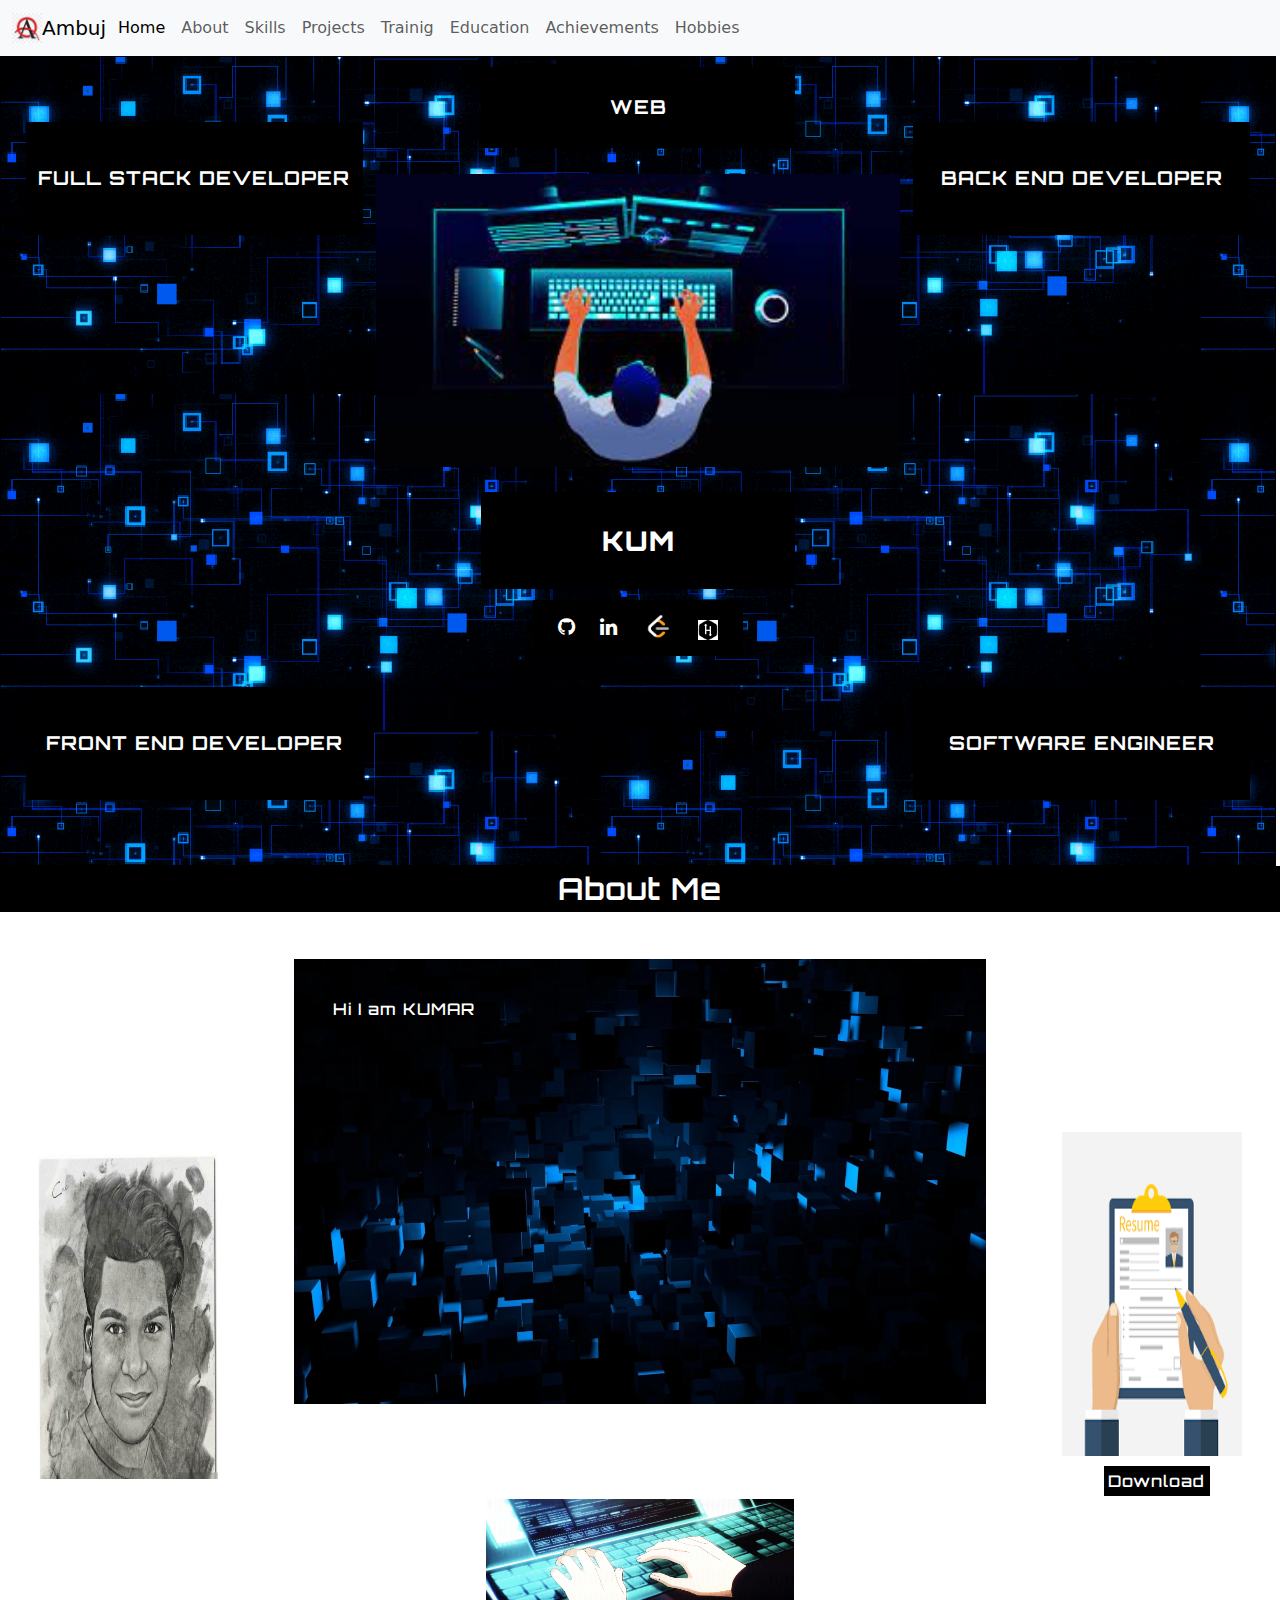
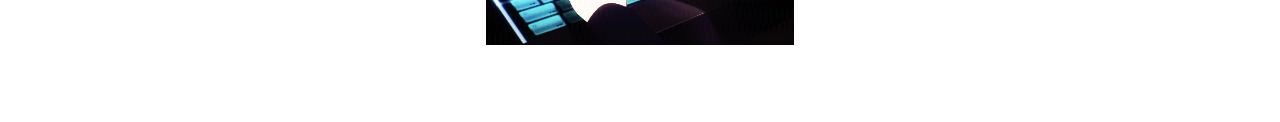
==== index.html @ e6a93372 "first commit" ====
<!DOCTYPE html>
<html lang="en">
  <head>
    <title>My Portfolio</title>
    <meta charset="utf-8" />
    <link rel="icon" href="favicon-32x32.png" ; type="image/x-icon" />
    <link
      rel="stylesheet"
      href="https://cdnjs.cloudflare.com/ajax/libs/font-awesome/4.7.0/css/font-awesome.min.css"
    />
    <meta name="viewport" content="width=device-width, initial-scale=1" />
    <link
      href="https://cdn.jsdelivr.net/npm/bootstrap@5.0.1/dist/css/bootstrap.min.css"
      rel="stylesheet"
    />
    <link
      href="https://fonts.googleapis.com/css2?family=Orbitron&display=swap"
      rel="stylesheet"
    />

    <script
      src="https://cdn.jsdelivr.net/npm/@popperjs/core@2.9.2/dist/umd/popper.min.js"
      integrity="sha384-IQsoLXl5PILFhosVNubq5LC7Qb9DXgDA9i+tQ8Zj3iwWAwPtgFTxbJ8NT4GN1R8p"
      crossorigin="anonymous"
    ></script>
    <script
      src="https://cdn.jsdelivr.net/npm/bootstrap@5.0.1/dist/js/bootstrap.min.js"
      integrity="sha384-Atwg2Pkwv9vp0ygtn1JAojH0nYbwNJLPhwyoVbhoPwBhjQPR5VtM2+xf0Uwh9KtT"
      crossorigin="anonymous"
    ></script>
    <link rel="stylesheet" href="index.css" />
  </head>

  <body>
    <!--Navbar Header-->
    <section class="navbarHeader" id="navbarHeader">
      <nav class="navbar navbar-expand-lg navbar-light bg-light">
        <div class="container-fluid">
          <div class="d-flex">
            <a class="navbar-brand" href="#"
              ><div class="d-flex logo me-1">
                <img src="./images/logo.jpg" />Ambuj
              </div>
            </a>
          </div>
          <button
            class="navbar-toggler"
            type="button"
            data-bs-toggle="collapse"
            data-bs-target="#navbarSupportedContent"
            aria-controls="navbarSupportedContent"
            aria-expanded="false"
            aria-label="Toggle navigation"
          >
            <span class="navbar-toggler-icon"></span>
          </button>
          <div class="collapse navbar-collapse" id="navbarSupportedContent">
            <ul class="navbar-nav mb-lg-0 mx-lg-5">
              <li class="nav-item">
                <a class="nav-link active" aria-current="page" href="#">Home</a>
              </li>
              <li class="nav-item">
                <a class="nav-link" href="#">About</a>
              </li>
              <li class="nav-item">
                <a class="nav-link" href="#">Skills</a>
              </li>
              <li class="nav-item">
                <a class="nav-link" href="#">Projects</a>
              </li>
              <li class="nav-item">
                <a class="nav-link" href="#">Trainig</a>
              </li>
              <li class="nav-item">
                <a class="nav-link" href="#">Education</a>
              </li>
              <li class="nav-item">
                <a class="nav-link" href="#">Achievements</a>
              </li>
              <li class="nav-item">
                <a class="nav-link" href="#">Hobbies</a>
              </li>
            </ul>
          </div>
        </div>
      </nav>
    </section>

    <!--Navbar Header-->

    <!--Home Page-->
    <section class="homePage" id="homePage">
      <div class="homePageParent" id="homePageParent">
        <div class="homePageChild1">
          <div class="homePageChild11" id="homePageChild11">
            FULL STACK DEVELOPER
          </div>
          <div class="homePageChild12" id="homePageChild12">
            FRONT END DEVELOPER
          </div>
        </div>

        <div class="homePageChild2">
          <div class="homePageWebDeveloper" id="homePageWebDeveloper">
            WEB DEVELOPER
          </div>
          <div class="homePageImage">
            <img src="./images/download (1).jpg" />
          </div>
          <div class="homePageName" id="homePageName">KUMAR AMBUJ</div>
          <div class="homePageIcon">
            <a href="https://github.com/KumarAmbuj" target="_blank"
              ><i class="fa fa-github icon"></i
            ></a>
            <a href="https://www.linkedin.com/in/kumarambuj002/" target="_blank"
              ><i class="fa fa-linkedin icon"></i
            ></a>
            <a href="https://leetcode.com/kumarambuj/"
              ><img
                src="./images/leetcode.png"
                style="height: 27px; width: 30px"
            /></a>
            <a href="https://www.hackerrank.com/kumarambuj1997?hr_r=1"
              ><img
                src="./images/hackerrank.png"
                style="height: 20px; width: 20px"
            /></a>
          </div>
        </div>

        <div class="homePageChild3">
          <div class="homePageChild31" id="homePageChild31">
            BACK END DEVELOPER
          </div>
          <div class="homePageChild32" id="homePageChild32">
            SOFTWARE ENGINEER
          </div>
        </div>
      </div>
    </section>

    <!--Home Page-->

    <!--About Me-->

    <section id="about" class="about">
      <div class="aboutMeMainText">About Me</div>
      <div class="aboutMe" id="aboutMe">
        <div class="aboutMeChild1" id="aboutMeChild1">
          <div class="aboutMeChild11" id="aboutMeChild11">
            <img src="./images/mypic2.jpg" />
          </div>
        </div>
        <div class="aboutMeChild2" id="aboutMeChild2">
          <div class="aboutMeChild21">
            <div class="aboutMEText" id="aboutMeText">
              <!--
              Hi I am KUMAR AMBUJ, a Computer Science graduate with a B.Tech
              degree. I am a passionate developer known for my strong coding
              skills. I thrive on solving complex problems and continuously
              improving my technical abilities. Collaborative and driven, I
              aspire to excel in the dynamic world of technology and software
              development. I am always eager to learn and contribute. I am
              committed to pushing the boundaries of what is possible in the
              world of technology, and I am excited to be part of its
              ever-evolving landscape.
              -->
            </div>
          </div>
          <div class="aboutMeChild22">
            <img src="./images/keyboard.gif" />
          </div>
        </div>
        <div class="aboutMeChild3" id="aboutMeChild3">
          <div class="aboutMeChild31" id="aboutMeChild31">
            <img src="./images/cv.png" />
          </div>
          <div class="resume" id="resume">
            <button class="resumeBtn" id="resumeBtn">Download</button>
          </div>
        </div>
      </div>
    </section>

    <!--About Me-->

    <script src="index.js"></script>
  </body>
</html>
---- index.css ----
body{
    margin:0;
    padding: 0;
    box-sizing: content-box;
}
.logo{
    height:30px;
    width: 30px;
}
.homePageParent{
    height: 90vh;
    width:99.7vw;
    border:1px solid black;
    display: flex;
    background-image: url('./images/hompagebackground.gif');
    

}
.homePageChild1{
    height:100%;
    flex:2;
    /*border:1px solid red;*/
    display: flex;
    flex-direction: column;
    justify-content: space-between;
    align-items: flex-end;
    padding: 5% 1%;
    color: white;
    font-family: 'Orbitron';
    font-size: 1.2rem;
    font-weight: 700;
    letter-spacing: 1px;
    position: relative;
}
.homePageChild2{
    height:100%;
    flex:3;
     /*border:1px solid red;*/
}
.homePageChild3{
    height:100%;
    flex:2;
     /*border:1px solid red;*/
    display: flex;
    flex-direction: column;
    justify-content: space-between;
    align-items: flex-start;
    padding: 2% 1%;
    color: white;
    font-family: 'Orbitron';
    font-size: 1.2rem;
    font-weight: 700;
    letter-spacing: 1px;
    position: relative;
}

.homePageChild11{
    width:90%;
    height:14%;
    /*outline: 1px solid red;*/
    background-color: black;
    display: flex;
    justify-content: center;
    align-items: center;
    position: absolute;
    top:2%;
    
}

.homePageChild12{
    width:90%;
    height:14%;
    /*outline: 1px solid red;*/
    background-color: black;
    display: flex;
    justify-content: center;
    align-items: center;
    position: absolute;
    bottom: 2%;
   
}

.homePageChild31{
    width:90%;
    height:14%;
    /*outline: 1px solid red;*/
    background-color: black;
    display: flex;
    justify-content: center;
    align-items: center;
    position: absolute;
    top:2%;
}

.homePageChild32{
    width:90%;
    height:14%;
    /*outline: 1px solid red;*/
    background-color: black;
    display: flex;
    justify-content: center;
    align-items: center;
    position: absolute;
    bottom: 2%;
}
.homePageName{
    width:60%;
    height: 12%;
    display: flex;
    justify-content: center;
    align-items: center;
    font-family: 'Orbitron';
    font-size: 1.7rem;
    font-weight: 900;
    letter-spacing: 1px;
    background-color: black;
    color: white;
    margin:2% auto;
    /*outline: 1px solid red;*/
    

}
.homePageImage{
    width: 100%;
    height: 40%;
}
.homePageImage img{
    height: 100%;
    width: 100%;
    object-fit: contain;
    opacity: 1;
}

.homePageWebDeveloper{
    width:60%;
    height: 10%;
    display: flex;
    justify-content: center;
    align-items: center;
    font-family: 'Orbitron';
    font-size: 1.2rem;
    font-weight: 700;
    letter-spacing: 1px;
    background-color: black;
    color: white;
    margin:2% auto;
   /*outline: 1px solid red;*/
}
.homePageIcon{
    width:40%;
    height: 7%;
    display: flex;
    justify-content: space-evenly;
    align-items: center;
    font-family: 'Orbitron';
    
   
    background-color: black;
    color: white;
    margin:2% auto;
    /*outline: 1px solid red;*/
}
.fa{
    color:white;
    font-size: 20px;
}



  /* about me*/

  .aboutMe{
    display:flex;
    height: 90vh;
    
    /* outline: 1px solid red;*/
    background-image: url('./images/aboutme.gif');

  }
  .aboutMeChild1{
    flex:1;
    /* outline: 1px solid red;*/
    display: flex;
    justify-content: center;
    align-items: center;
  }
  .aboutMeChild2{
    flex:3;
   /* outline: 1px solid red;*/
    display: flex;
    flex-direction: column;
  }
  .aboutMeChild3{
    flex:1;
   /* outline: 1px solid red;*/
    display: flex;
    align-items: center;
    justify-content: center;
    flex-direction: column;
  }

  .aboutMeChild21{
    width:90%;
    min-height: 55%;
    margin:auto;
   background-image: url('./images/screen2.webp');
    background-size: cover;
    font-family: 'Orbitron';
    font-size: 1rem;
    font-weight: 550;
    letter-spacing: 1px;
    background-color: black;
    color: white;
    padding: 5% 5%;
    object-fit: contain;

  }
  .aboutMeChild21 img{
    width:100%;
    height:100%;
  }
.aboutMeChild22{
    width:40%;
    height:18%;
    margin: auto;
   /* outline: 1px solid red;*/
    margin-bottom: 10%;
}
.aboutMeChild22 img{
    height:100%;
    width:100%;
    
}
.aboutMeChild11{
    height: 40%;
    width:70%;
}
.aboutMeChild11 img{
    height: 100%;
    width: 100%;
}

.aboutMeChild31{
    height: 40%;
    width:70%;
}
.aboutMeChild31 img{
    height: 100%;
    width: 100%;
}
.resume{
    margin-top: 2%;
    padding:2%;
}
.resumeBtn{
    font-family: 'Orbitron';
    font-size: 1rem;
    font-weight: 550;
    letter-spacing: 1px;
    background-color: black;
    color: white;
    padding: 3% 5%;
    border: none;

}

.aboutMeMainText{
    text-align: center;
    font-family: 'Orbitron';
    font-size: 1.9rem;
    font-weight: 650;
    letter-spacing: 1px;
    background-color: black;
    color: white;
}
  /* about me*/


  @media only screen and (max-width: 500px) {
    .homePageName{
        font-size: 1.3rem;
        font-weight: 600;
    }
    .homePageWebDeveloper{
        font-size: 1rem;
        font-weight: 450;
    }
    .homePageChild1{
        display: none;
    }
    .homePageChild3{
        display: none;
    }
    .aboutMe{
        flex-direction: column;
    }
    .aboutMeChild21{
       
        font-size: 0.6rem;
        font-weight: 400;
    }
    .aboutMeChild1{
        height:25%;
    }
    .aboutMeChild3{
        height: auto;
    }
    .aboutMeChild11{
        height: 90%;
        width: 40%;
    }

    .aboutMeChild31{
        height: 65%;
        width: 40%;
    }
    .aboutMeChild22{
       
        margin-bottom: 8%;
    }
    
    
  }
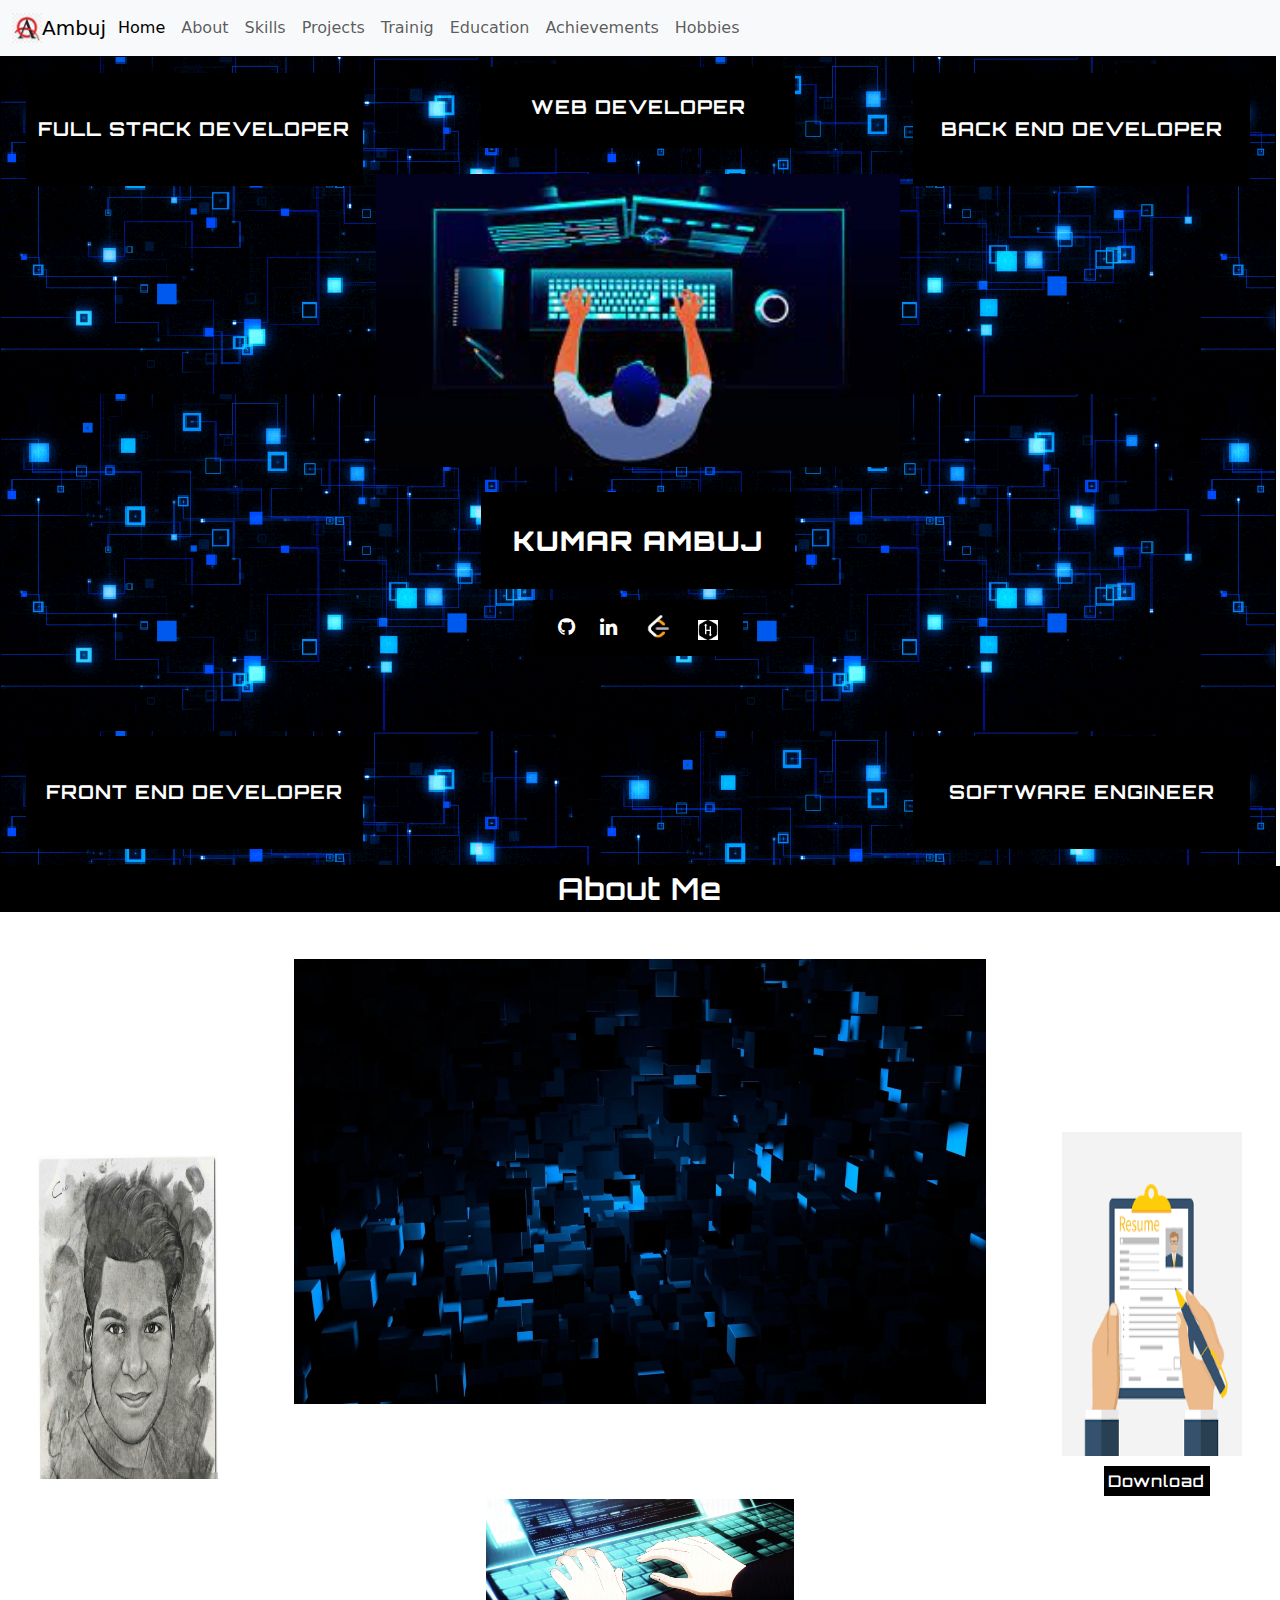
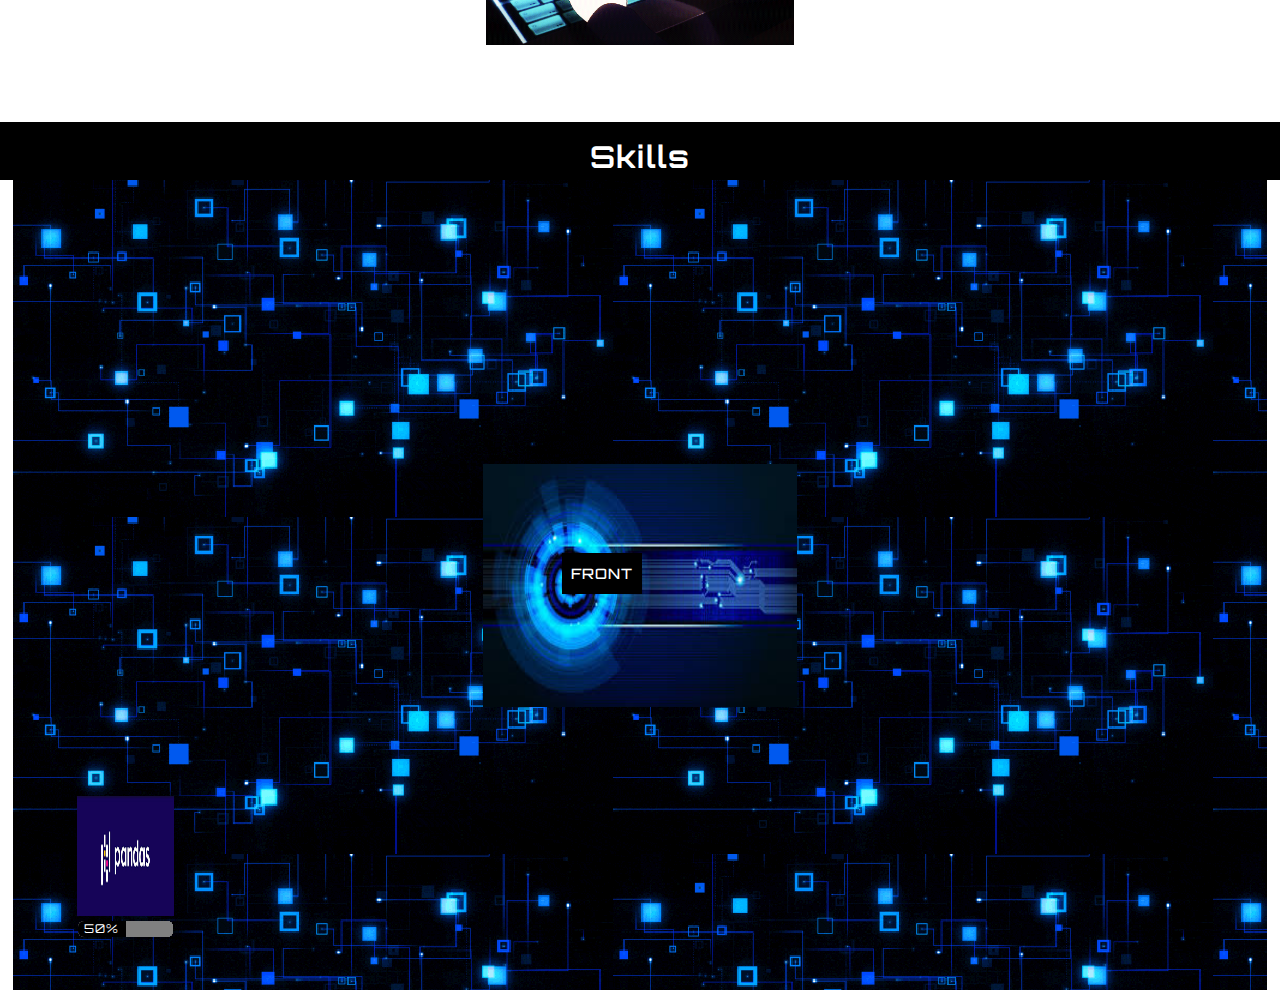
==== commit 82d8bac5: "skill section" ====
--- a/index.html
+++ b/index.html
@@ -184,6 +184,380 @@
 
     <!--About Me-->
 
+    <!--Skills-->
+
+    <section class="Skills" id="Skills">
+      <div class="aboutMeMainText skillsHeading">Skills</div>
+      <div class="skills" id="skills">
+        <div class="skillsMiddleImage">
+          <img src="./images/skill (5).jpg" />
+          <div class="skillMiddleText" id="skillMiddleText">
+            Front End Skill
+          </div>
+        </div>
+
+        <div class="skillIcon" id="dsa">
+          <div class="skillIconImage">
+            <img src="./images/dsa.png" />
+          </div>
+          <div class="skillIconProgressBar">
+            <div class="progress" style="background-color: grey">
+              <div
+                class="progress-bar"
+                role="progressbar"
+                style="
+                  width: 95%;
+                  background-color: black;
+
+                  font-family: 'Orbitron';
+                  letter-spacing: 1px;
+                "
+                aria-valuenow="95"
+                aria-valuemin="0"
+                aria-valuemax="100"
+              >
+                95%
+              </div>
+            </div>
+          </div>
+        </div>
+        <div class="skillIcon" id="python">
+          <div class="skillIconImage">
+            <img src="./images/pyhthon.jpg" />
+          </div>
+          <div class="skillIconProgressBar">
+            <div class="progress" style="background-color: grey">
+              <div
+                class="progress-bar"
+                role="progressbar"
+                style="
+                  width: 90%;
+                  background-color: black;
+
+                  font-family: 'Orbitron';
+                  letter-spacing: 1px;
+                "
+                aria-valuenow="90"
+                aria-valuemin="0"
+                aria-valuemax="100"
+              >
+                90%
+              </div>
+            </div>
+          </div>
+        </div>
+
+        <div class="skillIcon" id="java">
+          <div class="skillIconImage">
+            <img src="./images/java.png" />
+          </div>
+          <div class="skillIconProgressBar">
+            <div class="progress" style="background-color: grey">
+              <div
+                class="progress-bar"
+                role="progressbar"
+                style="
+                  width: 85%;
+                  background-color: black;
+
+                  font-family: 'Orbitron';
+                  letter-spacing: 1px;
+                "
+                aria-valuenow="85"
+                aria-valuemin="0"
+                aria-valuemax="100"
+              >
+                85%
+              </div>
+            </div>
+          </div>
+        </div>
+
+        <div class="skillIcon" id="javascript">
+          <div class="skillIconImage">
+            <img src="./images/javascript.png" />
+          </div>
+          <div class="skillIconProgressBar">
+            <div class="progress" style="background-color: grey">
+              <div
+                class="progress-bar"
+                role="progressbar"
+                style="
+                  width: 90%;
+                  background-color: black;
+
+                  font-family: 'Orbitron';
+                  letter-spacing: 1px;
+                "
+                aria-valuenow="90"
+                aria-valuemin="0"
+                aria-valuemax="100"
+              >
+                90%
+              </div>
+            </div>
+          </div>
+        </div>
+
+        <div class="skillIcon" id="react">
+          <div class="skillIconImage">
+            <img src="./images/react.png" />
+          </div>
+          <div class="skillIconProgressBar">
+            <div class="progress" style="background-color: grey">
+              <div
+                class="progress-bar"
+                role="progressbar"
+                style="
+                  width: 50%;
+                  background-color: black;
+
+                  font-family: 'Orbitron';
+                  letter-spacing: 1px;
+                "
+                aria-valuenow="50"
+                aria-valuemin="0"
+                aria-valuemax="100"
+              >
+                50%
+              </div>
+            </div>
+          </div>
+        </div>
+
+        <div class="skillIcon" id="html">
+          <div class="skillIconImage">
+            <img src="./images/html.jpg" />
+          </div>
+          <div class="skillIconProgressBar">
+            <div class="progress" style="background-color: grey">
+              <div
+                class="progress-bar"
+                role="progressbar"
+                style="
+                  width: 80%;
+                  background-color: black;
+
+                  font-family: 'Orbitron';
+                  letter-spacing: 1px;
+                "
+                aria-valuenow="80"
+                aria-valuemin="0"
+                aria-valuemax="100"
+              >
+                80%
+              </div>
+            </div>
+          </div>
+        </div>
+
+        <div class="skillIcon" id="css">
+          <div class="skillIconImage">
+            <img src="./images/css.png" />
+          </div>
+          <div class="skillIconProgressBar">
+            <div class="progress" style="background-color: grey">
+              <div
+                class="progress-bar"
+                role="progressbar"
+                style="
+                  width: 75%;
+                  background-color: black;
+
+                  font-family: 'Orbitron';
+                  letter-spacing: 1px;
+                "
+                aria-valuenow="75"
+                aria-valuemin="0"
+                aria-valuemax="100"
+              >
+                75%
+              </div>
+            </div>
+          </div>
+        </div>
+        <div class="skillIcon" id="django">
+          <div class="skillIconImage">
+            <img src="./images/django.jpg" />
+          </div>
+          <div class="skillIconProgressBar">
+            <div class="progress" style="background-color: grey">
+              <div
+                class="progress-bar"
+                role="progressbar"
+                style="
+                  width: 65%;
+                  background-color: black;
+
+                  font-family: 'Orbitron';
+                  letter-spacing: 1px;
+                "
+                aria-valuenow="65"
+                aria-valuemin="0"
+                aria-valuemax="100"
+              >
+                65%
+              </div>
+            </div>
+          </div>
+        </div>
+        <div class="skillIcon" id="mysql">
+          <div class="skillIconImage">
+            <img src="./images/mysql.png" />
+          </div>
+          <div class="skillIconProgressBar">
+            <div class="progress" style="background-color: grey">
+              <div
+                class="progress-bar"
+                role="progressbar"
+                style="
+                  width: 70%;
+                  background-color: black;
+
+                  font-family: 'Orbitron';
+                  letter-spacing: 1px;
+                "
+                aria-valuenow="70"
+                aria-valuemin="0"
+                aria-valuemax="100"
+              >
+                70%
+              </div>
+            </div>
+          </div>
+        </div>
+        <div class="skillIcon" id="matplotlib">
+          <div class="skillIconImage">
+            <img src="./images/matplotlib.png" />
+          </div>
+          <div class="skillIconProgressBar">
+            <div class="progress" style="background-color: grey">
+              <div
+                class="progress-bar"
+                role="progressbar"
+                style="
+                  width: 50%;
+                  background-color: black;
+
+                  font-family: 'Orbitron';
+                  letter-spacing: 1px;
+                "
+                aria-valuenow="50"
+                aria-valuemin="0"
+                aria-valuemax="100"
+              >
+                50%
+              </div>
+            </div>
+          </div>
+        </div>
+
+        <div class="skillIcon" id="git">
+          <div class="skillIconImage">
+            <img src="./images/git.png" />
+          </div>
+          <div class="skillIconProgressBar">
+            <div class="progress" style="background-color: grey">
+              <div
+                class="progress-bar"
+                role="progressbar"
+                style="
+                  width: 60%;
+                  background-color: black;
+
+                  font-family: 'Orbitron';
+                  letter-spacing: 1px;
+                "
+                aria-valuenow="60"
+                aria-valuemin="0"
+                aria-valuemax="100"
+              >
+                60%
+              </div>
+            </div>
+          </div>
+        </div>
+        <div class="skillIcon" id="github">
+          <div class="skillIconImage">
+            <img src="./images/github.png" />
+          </div>
+          <div class="skillIconProgressBar">
+            <div class="progress" style="background-color: grey">
+              <div
+                class="progress-bar"
+                role="progressbar"
+                style="
+                  width: 70%;
+                  background-color: black;
+
+                  font-family: 'Orbitron';
+                  letter-spacing: 1px;
+                "
+                aria-valuenow="70"
+                aria-valuemin="0"
+                aria-valuemax="100"
+              >
+                70%
+              </div>
+            </div>
+          </div>
+        </div>
+
+        <div class="skillIcon" id="numpy">
+          <div class="skillIconImage">
+            <img src="./images/numpy.png" />
+          </div>
+          <div class="skillIconProgressBar">
+            <div class="progress" style="background-color: grey">
+              <div
+                class="progress-bar"
+                role="progressbar"
+                style="
+                  width: 50%;
+                  background-color: black;
+
+                  font-family: 'Orbitron';
+                  letter-spacing: 1px;
+                "
+                aria-valuenow="50"
+                aria-valuemin="0"
+                aria-valuemax="100"
+              >
+                50%
+              </div>
+            </div>
+          </div>
+        </div>
+        <div class="skillIcon" id="pandas">
+          <div class="skillIconImage">
+            <img src="./images/pandas.png" />
+          </div>
+          <div class="skillIconProgressBar">
+            <div class="progress" style="background-color: grey">
+              <div
+                class="progress-bar"
+                role="progressbar"
+                style="
+                  width: 50%;
+                  background-color: black;
+
+                  font-family: 'Orbitron';
+                  letter-spacing: 1px;
+                "
+                aria-valuenow="50"
+                aria-valuemin="0"
+                aria-valuemax="100"
+              >
+                50%
+              </div>
+            </div>
+          </div>
+        </div>
+      </div>
+    </section>
+
+    <!--Skills-->
+
     <script src="index.js"></script>
   </body>
 </html>
--- a/index.css
+++ b/index.css
@@ -275,6 +275,83 @@
 }
   /* about me*/
 
+   /* skills*/
+  
+   .skills{
+   
+    display:flex;
+    height: 90vh;
+    width:98vw;
+    margin:auto;
+    justify-content: center;
+    align-items: center;
+    /*outline: 1px solid red;*/
+    background-image: url('./images/hompagebackground.gif');
+    position: relative;
+    
+    
+    
+
+  }
+.skillsHeading{
+    padding-top: 1%;
+}
+.skillsMiddleImage{
+    height:30%;
+    width:25%;
+    /*outline: 1px solid red;*/
+    position: relative;
+}
+.skillsMiddleImage img{
+    height:100%;
+    width: 100%;
+}
+.skillMiddleText{
+    padding: 3%;
+    font-family: 'Orbitron';
+    font-size: 0.9rem;
+    font-weight: 500;
+    letter-spacing: 1px;
+    background-color: black;
+    color: white;
+    top: 37%;
+    left: 25%;
+    position: absolute;
+    
+    /*outline: 1px solid red;*/
+    
+}
+
+.skillIcon{
+    position: absolute;
+    left:5%;
+    bottom: 4%;
+    height:20%;
+    width: 8%;
+    /*outline: 1px solid red;*/
+}
+.skillIconImage{
+    width:97%;
+    height:75%;
+    /*outline: 1px solid red;*/
+    margin: auto;
+}
+.skillIconImage img{
+    width:100%;
+    height: 99%;
+}
+.skillIconProgressBar{
+    margin: 4% auto;
+    width:95%;
+    height:24%;
+}
+/* skills*/
+
+  
+
+
+
+
 
   @media only screen and (max-width: 500px) {
     .homePageName{
@@ -300,24 +377,60 @@
         font-weight: 400;
     }
     .aboutMeChild1{
-        height:25%;
+        height:20%;
     }
     .aboutMeChild3{
         height: auto;
     }
     .aboutMeChild11{
         height: 90%;
-        width: 40%;
-    }
-
+        width: 30%;
+    }
+    .aboutMeChild{
+        height:auto;
+    }
     .aboutMeChild31{
         height: 65%;
-        width: 40%;
+        width: 30%;
     }
     .aboutMeChild22{
        
         margin-bottom: 8%;
     }
-    
-    
-  }
+    .aboutMeChild3{
+        height:20%;
+    }
+    .skillsMiddleImage{
+        height:20%;
+        width:55%;
+        
+        position: relative;
+    }
+    .skillsMiddleImage img{
+        height:100%;
+        width: 100%;
+    }
+    .skillMiddleText{
+        padding: 3%;
+        font-family: 'Orbitron';
+        font-size: 0.76rem;
+        font-weight: 500;
+        letter-spacing: 1px;
+        background-color: black;
+        color: white;
+        top: 37%;
+        left: 40%;
+        position: absolute;
+       
+        
+    }
+
+    .skillIcon{
+        position: absolute;
+        left:5%;
+        bottom: 4%;
+        height:13%;
+        width: 20%;
+        /*outline: 1px solid red;*/
+    }
+  }
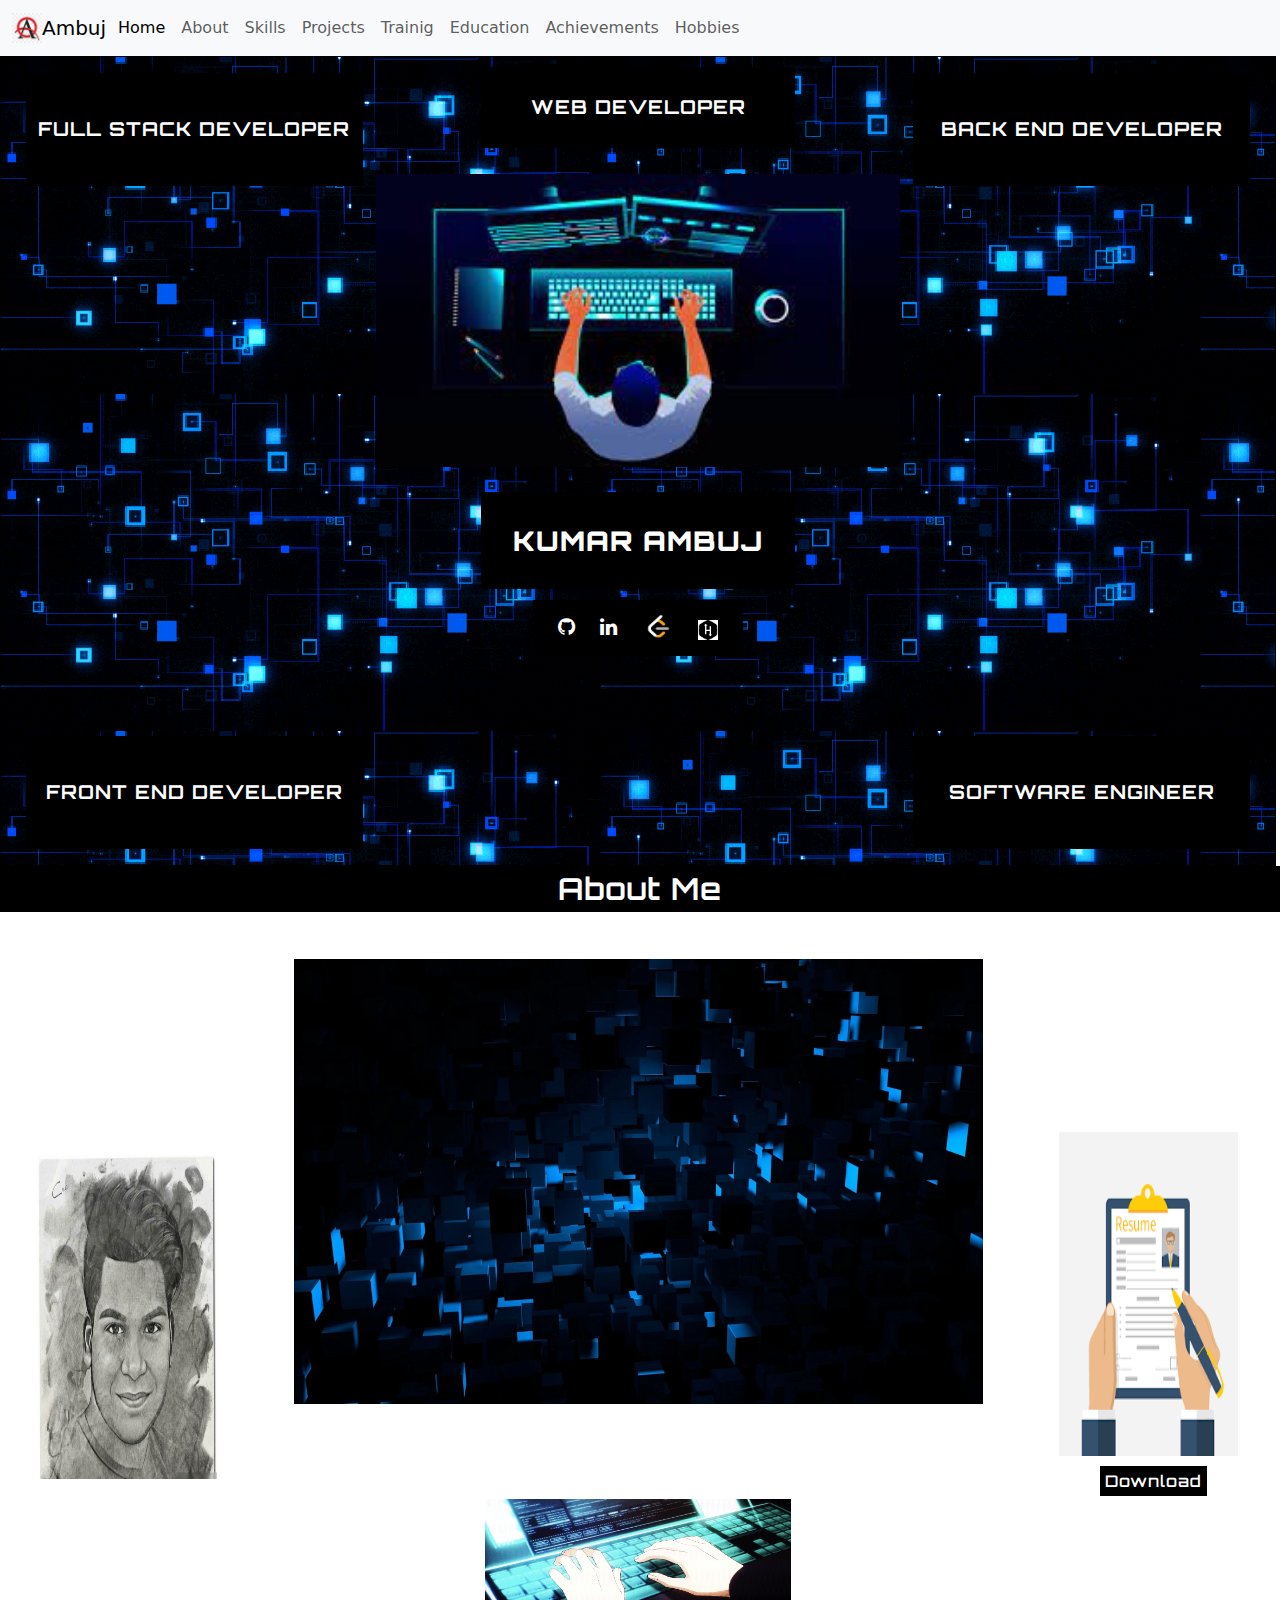
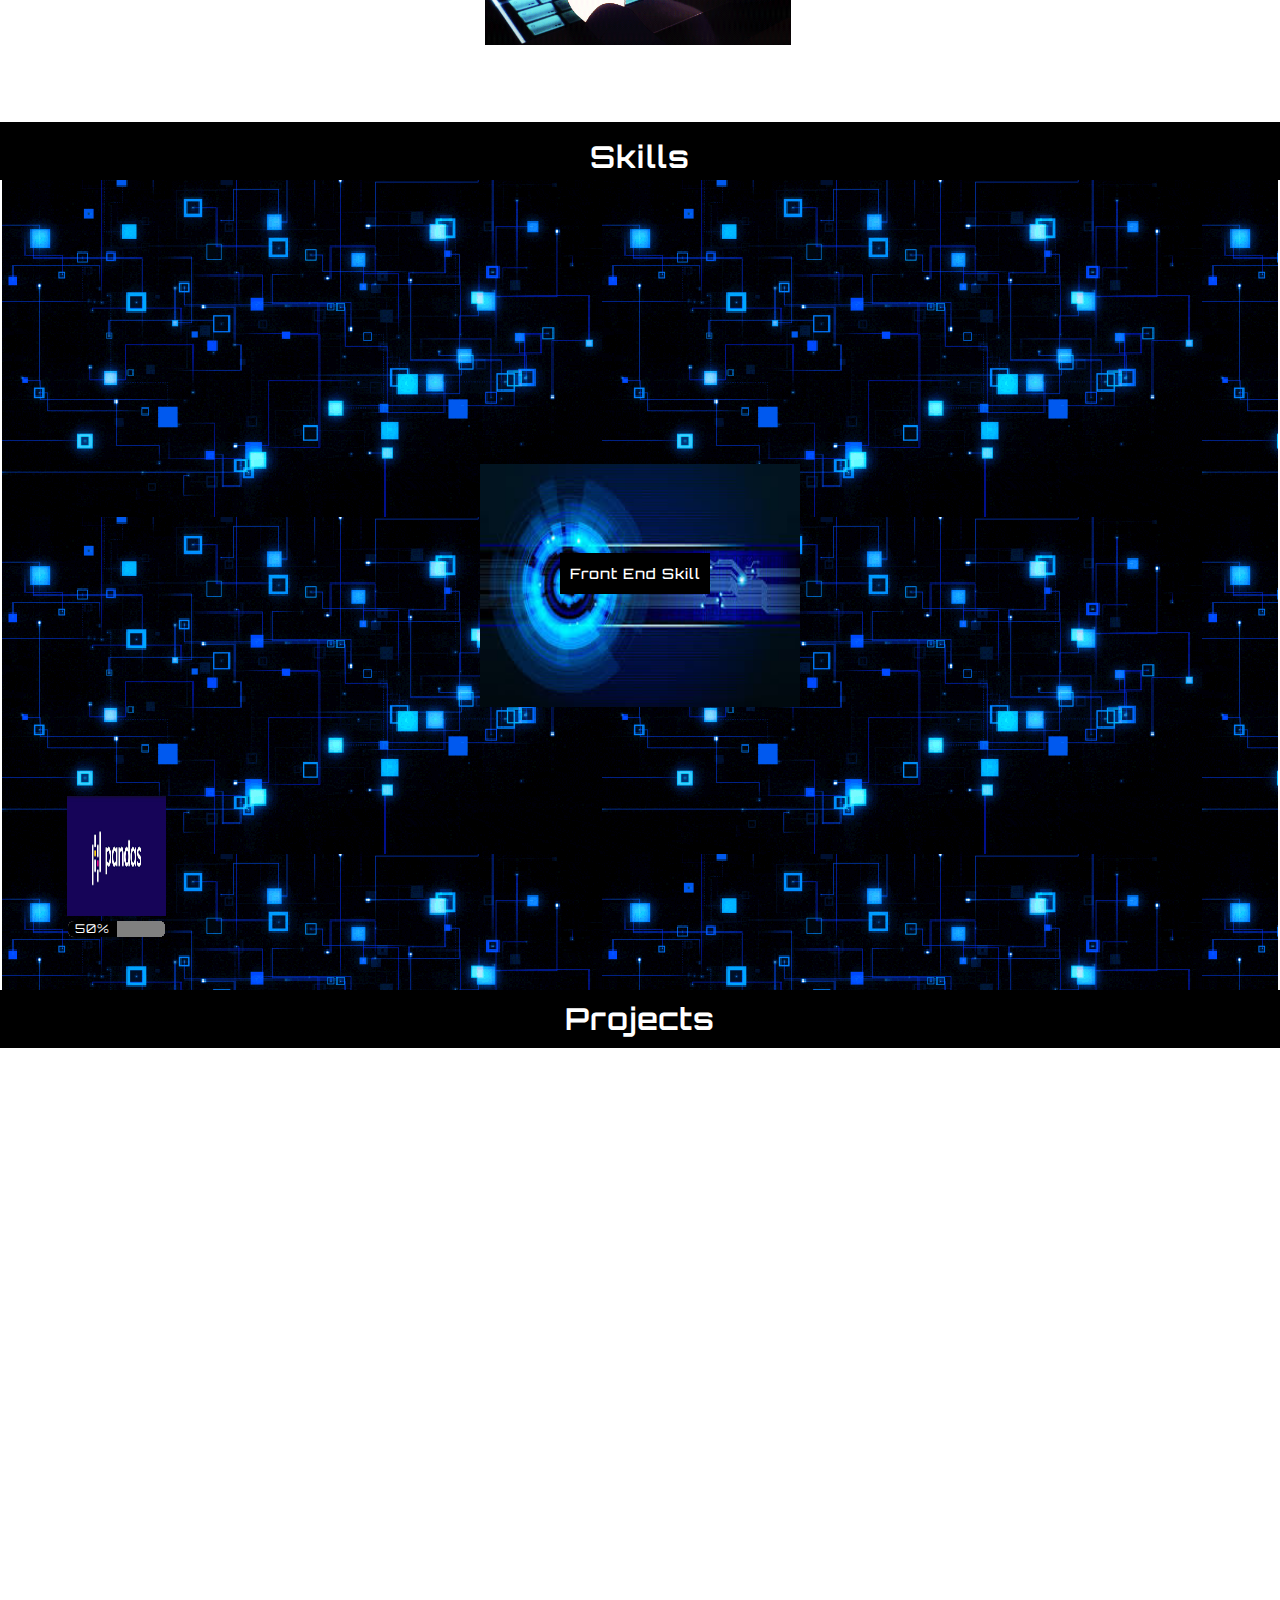
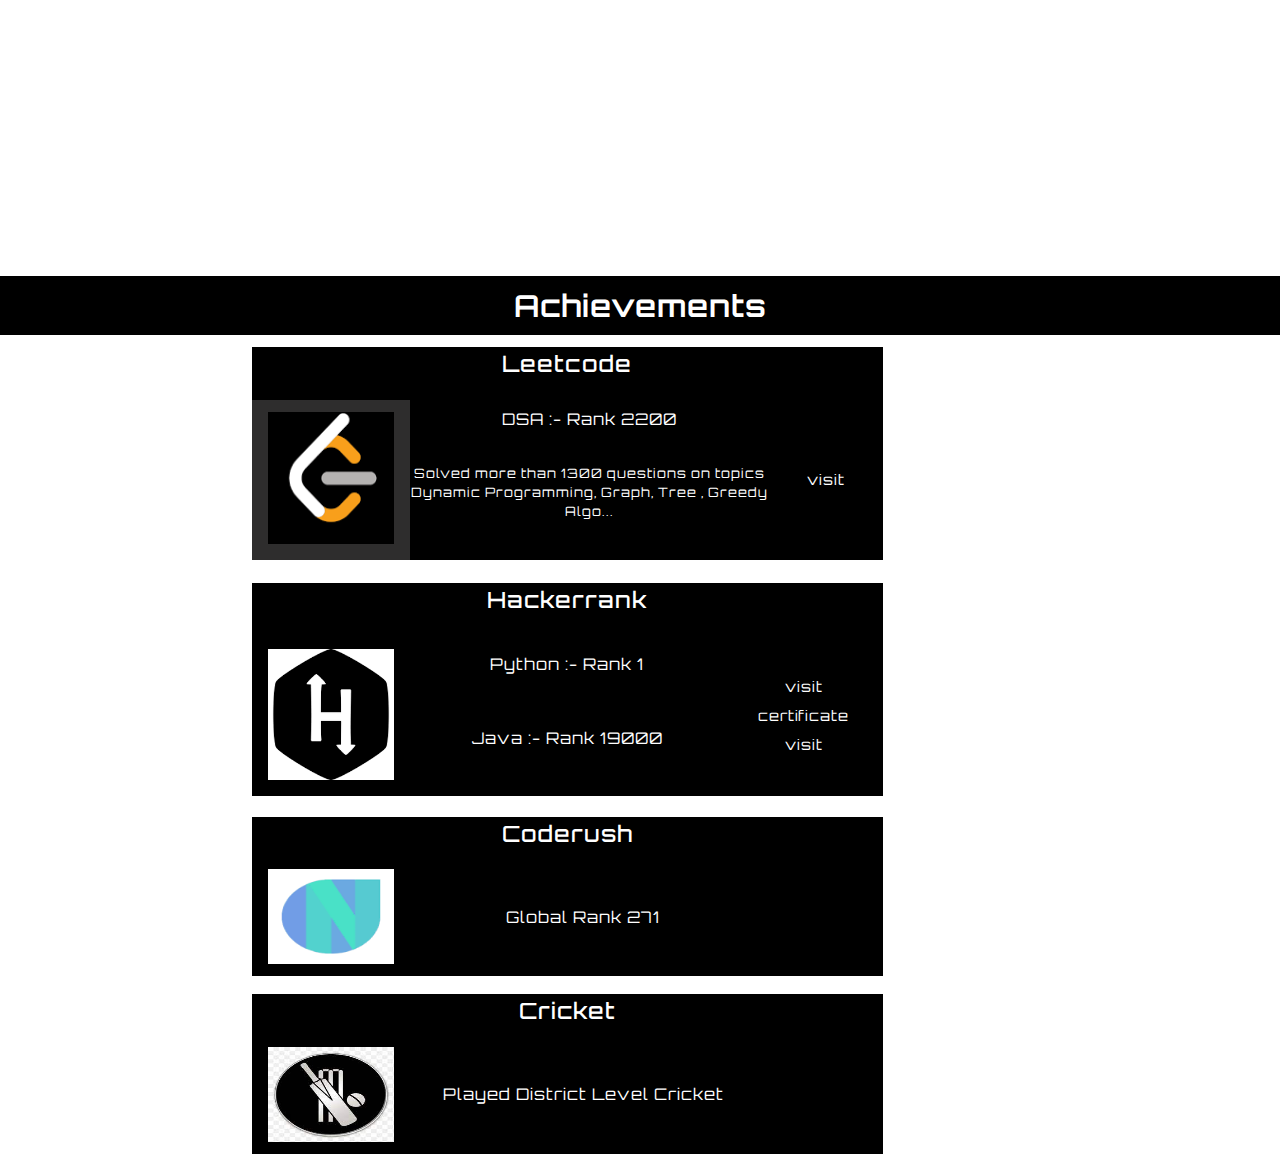
==== commit 506e75ea: "achievement projet section" ====
--- a/index.html
+++ b/index.html
@@ -558,6 +558,195 @@
 
     <!--Skills-->
 
+    <!--Projects-->
+    <section id="Projects">
+      <div class="aboutMeMainText projectsHeading">Projects</div>
+      <div class="project" id="project">
+      
+         <div class="projectChild1" id="projectChild1">
+          <div class="projectChild11" id="projectChild11">
+            <div class="projectIconImage">
+              <img src="./images/download (4).jpg">
+            </div>
+            <div class="projectIconName">Customer Churn Prediction</div>
+            <div class="projectIconButton">
+              <a href="https://github.com/KumarAmbuj/customer-churn-prediction.git" target="_blank"><button>Hosted</button></a>
+              <a href="https://github.com/KumarAmbuj/customer-churn-prediction.git" target="_blank"><button>Github</button></a>
+            </div>
+          </div>
+         </div>
+         <div class="projectChild2" id="projectChild2">
+          <div class="projectChild21" id="projectChild21">
+            <div class="projectIconImage">
+              <img src="./images/imagecaptioning3.png">
+            </div>
+            <div class="projectIconName">Image Captioning</div>
+            <div class="projectIconButton">
+              <a href="https://github.com/KumarAmbuj/project_image_captioning.git" target="_blank"><button>Hosted</button></a>
+              <a href="https://github.com/KumarAmbuj/project_image_captioning.git" target="_blank"><button>Github</button></a>
+            </div>
+          </div>
+         </div>
+         <div class="projectChild3" id="projectChild3">
+          <div class="projectChild31" id="projectChild31">
+            <div class="projectIconImage">
+              <img src="./images/snakeladder.png">
+            </div>
+            <div class="projectIconName">Snake & Ladder</div>
+            <div class="projectIconButton">
+              <a href="https://kumarambuj.github.io/SnakeLadderGameHost/" target="_blank"><button>Hosted</button></a>
+              <a href="https://github.com/KumarAmbuj/SnakeLadderGame.git" target="_blank"><button>Github</button></a>
+            </div>
+          </div>
+         </div>
+         <div class="projectChild4" id="projectChild4">
+          <div class="projectChild41" id="projectChild41">
+            <div class="projectIconImage">
+              <img src="./images/portfolio.png">
+            </div>
+            <div class="projectIconName">Portfolio</div>
+            <div class="projectIconButton">
+              <a href="https://kumar-ambuj.netlify.app/" target="_blank"><button>Hosted</button></a>
+              <a href="https://github.com/KumarAmbuj/myportfolio.git" target="_blank"><button>Github</button></a>
+            </div>
+          </div>
+         </div>
+         <div class="projectChild5" id="projectChild5">
+          <div class="projectChild51" id="projectChild51">
+            <div class="projectIconImage">
+              <img src="./images/annapurnabazar3.jpg">
+            </div>
+            <div class="projectIconName">Annapurna Bazar</div>
+            <div class="projectIconButton">
+              <a href="https://github.com/KumarAmbuj/ecommerce-website.git" target="_blank"><button>Hosted</button></a>
+              <a href="https://github.com/KumarAmbuj/ecommerce-website.git" target="_blank"><button>Github</button></a>
+            </div>
+          </div>
+         </div>
+         <div class="projectChild6" id="projectChild6">
+          <div class="projectChild61" id="projectChild61">
+            <div class="projectIconImage">
+              <img src="./images/movies.jpg">
+            </div>
+            <div class="projectIconName">Movies App</div>
+            <div class="projectIconButton">
+              <a href="#"><button>Hosted</button></a>
+              <a href="#"><button>Github</button></a>
+            </div>
+          </div>
+         </div>
+         
+      </div>
+    </div>
+    </section>
+    <!--Projects-->
+
+    <!--Achievements-->
+    <section id="Achievements">
+      
+      <div class="aboutMeMainText projectsHeading" style="background-color: black;">Achievements</div>
+      <div class="achievement" id="achievement">
+
+       <div class="achievementChild1">
+        <div class="achievementChild11 achievementWidthHeight" id="achievementChild11">
+          <div class="achievementName">Leetcode</div>
+          <div class="achievementAlign">
+          
+          <div class="achievementChild111">
+            <div class="achievementImage">
+              <img src="./images/leetcode.png">
+            </div>
+          </div>
+          <div class="achievementChild112">
+            <div class="achievementChild1121">  DSA :- <span id="leetcodeRank">Rank 2200</span></div>
+            <div class="achievementChild1122">Solved more than 1300 questions on topics Dynamic Programming, Graph, Tree , Greedy Algo...</div>
+          </div>
+          <div class="achievementChild113">
+            <div>
+              <a href="https://leetcode.com/kumarambuj/" target="_blank"><button>visit</button></a>
+            </div>
+          </div>
+          
+          </div>
+        </div>
+       </div>
+       <div class="achievementChild2">
+        <div class="achievementChild21 achievementWidthHeight" id="achievementChild21">
+          <div class="achievementName">Hackerrank</div>
+          <div class="achievementAlign">
+          
+          <div class="achievementChild211">
+            <div class="achievementImage">
+              <img src="./images/hackerrank.png">
+            </div>
+          </div>
+          <div class="achievementChild212">
+            <div class="achievementChild2121">Python :- <span id="hackerrankPython">Rank 1</span></div>
+            <div class="achievementChild2122">Java :- Rank 19000</div>
+          </div>
+          <div class="achievementChild213">
+            <div>
+              <a href="https://www.hackerrank.com/domains/python?filters%5Bstatus%5D%5B%5D=unsolved&badge_type=python" target="_blank"><button>visit</button></a>
+            </div>
+            <div>
+              <a href="https://www.hackerrank.com/certificates/eddd026bd31b" target="_blank"><button>certificate</button></a>
+            </div>
+            <div>
+              <a href="https://www.hackerrank.com/domains/java?filters%5Bstatus%5D%5B%5D=unsolved&badge_type=java" target="_blank"><button>visit</button></a>
+            </div>
+          </div>
+          
+          </div>
+        </div>
+       </div>
+       <div class="achievementChild3">
+        <div class="achievementChild31 achievementWidthHeight" id="achievementChild31">
+          <div class="achievementName">Coderush</div>
+          <div class="achievementAlign">
+          
+          <div class="achievementChild311">
+            <div class="achievementImage">
+              <img src="./images/newton.png">
+            </div>
+          </div>
+          <div class="achievementChild312"> Global Rank 271</div>
+          <div class="achievementChild313"></div>
+          
+          </div>
+        </div>
+       </div>
+       <div class="achievementChild4">
+        <div class="achievementChild41 achievementWidthHeight" id="achievementChild41">
+          <div class="achievementName">Cricket</div>
+          <div class="achievementAlign">
+          
+          <div class="achievementChild411">
+            <div class="achievementImage">
+              <img src="./images/cricket.jpg">
+            </div>
+          </div>
+          <div class="achievementChild412">Played District Level Cricket</div>
+          <div class="achievementChild413"></div>
+          
+          </div>
+        </div>
+       </div>
+
+
+      </div>
+
+
+
+
+
+
+    </section>
+
+
+
+
+
+   <!--Achievements-->
     <script src="index.js"></script>
   </body>
 </html>
--- a/index.css
+++ b/index.css
@@ -2,6 +2,7 @@
     margin:0;
     padding: 0;
     box-sizing: content-box;
+    overflow-x: hidden;
 }
 .logo{
     height:30px;
@@ -172,7 +173,7 @@
   .aboutMe{
     display:flex;
     height: 90vh;
-    
+    width:99.7vw;
     /* outline: 1px solid red;*/
     background-image: url('./images/aboutme.gif');
 
@@ -281,8 +282,9 @@
    
     display:flex;
     height: 90vh;
-    width:98vw;
+    width:99.7vw;
     margin:auto;
+   
     justify-content: center;
     align-items: center;
     /*outline: 1px solid red;*/
@@ -347,13 +349,477 @@
 }
 /* skills*/
 
+
+/* projectss*/
+
+.project{
+   
+    
+    height: 92vh;
+    width:98.5vw;
+   
+    display: flex;
+    flex-direction: column;
+    
+    /*outline:1px solid red;*/
+    background-image: url('./images/aboutme.gif');
+   
+    
+    
+  }
+  .projectsHeading{
+    padding-top: 0.5%;
+    padding-bottom: 0.5%;
+    background-color: black;
+}
+.projectChild1{
+    width:100%;
+    height:16%;
+    /*outline:1px solid red;*/
+    position: relative;
+}
+.projectChild11{
+    position: absolute;
+    left:52%;
+     /*outline:1px solid red;*/
+    height:90%;
+    width:40%;
+    top:5%;
+    display: flex;
+}
+
+.projectChild2{
+    width:100%;
+    height:16%;
+    /*outline:1px solid red;*/
+    position: relative;
+}
+.projectChild21{
+    position: absolute;
+    left:38%;
+    /*outline:1px solid red;*/
+    height:90%;
+    width:40%;
+    top:5%;
+    display: flex;
+}
+.projectChild3{
+    width:100%;
+    height:16%;
+    /*outline:1px solid red;*/
+    position: relative;
+}
+.projectChild31{
+    position: absolute;
+    left:30%;
+    /*outline:1px solid red;*/
+    height:90%;
+    width:40%;
+    top:5%;
+    display: flex;
+}
+.projectChild4{
+    width:100%;
+    height:16%;
+     /*outline:1px solid red;*/
+    position: relative;
+}
+.projectChild41{
+    position: absolute;
+    left:22%;
+    /*outline:1px solid red;*/
+    height:90%;
+    width:40%;
+    top:5%;
+    display: flex;
+}
+.projectChild5{
+    width:100%;
+    height:16%;
+    /*outline:1px solid red;*/
+    position: relative;
+}
+.projectChild51{
+    position: absolute;
+    left:14%;
+     /*outline:1px solid red;*/
+    height:90%;
+    width:40%;
+    top:5%;
+    display: flex;
+}
+.projectChild6{
+    width:100%;
+    height:16%;
+    /*outline:1px solid red;*/
+    position: relative;
+}
+
+.projectChild61{
+    position: absolute;
+    left:6%;
+    /*outline:1px solid red;*/
+    height:90%;
+    width:40%;
+    top:5%;
+    display: flex;
+}
+.projectIconImage{
+    width:25%;
+     /*outline:1px solid red;*/
+    height:100%;
+    background-color: black;
+    display: flex;
+    justify-content: center;
+    align-items: center;
+}
+.projectIconImage img{
+    width:90%;
+    height:80%;
+}
+.projectIconName{
+    width:55%;
+     /*outline:1px solid red;*/
+    height: 100%;
+    display: flex;
+    justify-content: center;
+    align-items: center;
+    font-family: 'Orbitron';
+    font-size: 0.87rem;
+    font-weight: 500;
+    letter-spacing: 1px;
+    background-color: black;
+    color: white;
+    text-transform: uppercase;
+}
+.projectIconButton{
+    width:20%;
+     /*outline:1px solid red;*/
+    height: 100%;
+    display: flex;
+    flex-direction: column;
+    justify-content: space-around;
+    align-items:flex-start;
+    background-color: black;
+}
+
+.projectIconButton button{
+    width:130%;
+    height:120%;
+    font-family: 'Orbitron';
+    font-size: 0.7rem;
+    font-weight: 400;
+    letter-spacing: 1px;
+    background-color: black;
+    color: white;
+    padding: 3% 5%;
+    border: none;
+    border-radius: 30%;
+}
+
+
+
+
+
+/* projectss*/
+
+/* Achievements*/
+.achievement{
+   
+    
+    height: 92vh;
+    width:98.5vw;
+   
+    display: flex;
+    flex-direction: column;
+    
+    /*outline: 1px solid red;*/
+    background-image: url('./images/aboutme.gif');
+    
+   
+    
+    
+  }
+
+  .achievementChild1{
+    flex:2;
+    /*outline: 1px solid red;*/
+    position: relative;
+
+  }
+ 
+  .achievementChild11{
+    position: absolute;
+    
+    left:20%;
+    top:5%;
+    /*outline: 1px solid red;*/
+    
+
+  }
+  .achievementWidthHeight{
+    width:50%;
+    height:90%;
+  }
+  .achievementName{
+    text-align: center;
+    width:100%;
+    height:25%;
+     /*outline: 1px solid red;*/
+    font-family: 'Orbitron';
+    font-size: 1.4rem;
+    font-weight: 500;
+    letter-spacing: 1px;
+    background-color: black;
+    color: white;
+    
+    
+  }
+  .achievementAlign{
+    /*outline: 1px solid red;*/
+    height:75%;
+    width:100%;
+    display: flex;
+  }
+  .achievementChild111{
+    width:25%;
+    /*outline: 1px solid red;*/
+    background-color: black;
+    background-color: rgb(46, 45, 45);
+    
+  }
+  .achievementImage{
+    height:90%;
+    width:80%;
+    display: flex;
+    margin: auto;
+    padding-top: 8%;
+   
+    
+  }
+  .achievementImage img{
+    width:100%;
+    height: 100%;
+  }
+  .achievementChild112{
+    width:57%;
+    /*outline: 1px solid red;*/
+    
+  }
+  .achievementChild1121{
+    padding-top: 2%;
+     height:40%;
+    text-align:center;
+     font-family: 'Orbitron';
+     font-size: 1rem;
+     font-weight: 400;
+     letter-spacing: 1px;
+     background-color: black;
+     color: white;
+
+  }
+  .achievementChild1122{
+    height:60%;
+    text-align:center;
+     font-family: 'Orbitron';
+     font-size: 0.8rem;
+     font-weight: 200;
+     letter-spacing: 1px;
+     background-color: black;
+     color: white;
+   
+    
+ }
+  .achievementChild113{
+    width:18%;
+     /*outline: 1px solid red;*/
+    display: flex;
+    justify-content: center;
+    align-items: center;
+    background-color: black;
+  }
+  .achievementChild113 button{
+    
+    font-family: 'Orbitron';
+    font-size: 0.9rem;
+    font-weight: 200;
+    letter-spacing: 1px;
+    background-color: black;
+    color: white;
+    border: none;
+    
+  }
+  .achievementChild2{
+    flex:2;
+    /*outline: 1px solid red;*/
+    position: relative;
+    
+  }
+
+  .achievementChild21{
+    position: absolute;
+    
+    left:20%;
+    top:5%;
+    
+
+  }
+  .achievementChild211{
+    width:25%;
+     /*outline: 1px solid red;*/
+    background-color: black;
+
+    
+  }
+  .achievementChild212{
+    width:50%;
+     /*outline: 1px solid red;*/
+  }
+  .achievementChild2121{
+    padding-top: 5%;
+    height:50%;
+    text-align:center;
+     font-family: 'Orbitron';
+     font-size: 1rem;
+     font-weight: 200;
+     letter-spacing: 1px;
+     background-color: black;
+     color: white;
+   
+  }
+  .achievementChild2122{
+    padding-top: 3%;
+    height:50%;
+    text-align:center;
+     font-family: 'Orbitron';
+     font-size: 1rem;
+     font-weight: 200;
+     letter-spacing: 1px;
+     background-color: black;
+     color: white;
+   
+  }
+  .achievementChild213{
+    width:25%;
+     /*outline: 1px solid red;*/
+    display: flex;
+    flex-direction: column;
+    justify-content: center;
+    align-items: center;
+    gap:3%;
+    background-color: black;
+  }
+  .achievementChild213 button{
+    font-family: 'Orbitron';
+    font-size: 0.9rem;
+    font-weight: 200;
+    letter-spacing: 1px;
+    background-color: black;
+    color: white;
+    border: none;
+    
+  }
+  .achievementChild3{
+    flex:1.5;
+     /*outline: 1px solid red;*/
+    position: relative;
+    
+  }
+  .achievementChild31{
+    position: absolute;
+    
+    left:20%;
+    top:5%;
+    
+
+  }
+  .achievementChild311{
+    width:25%;
+     /*outline: 1px solid red;*/
+    background-color: black;
+    
+  }
+  .achievementChild312{
+    width:55%;
+     /*outline: 1px solid red;*/
+    display: flex;
+    justify-content: center;
+    align-items: center;
+    font-family: 'Orbitron';
+    font-size: 1rem;
+    font-weight: 200;
+    letter-spacing: 1px;
+    background-color: black;
+    color: white;
+
+  }
+  .achievementChild313{
+    width:20%;
+    /*outline: 1px solid red;*/
+    background-color: black;
+  }
+  .achievementChild3{
+    flex:1.5;
+    /*outline: 1px solid red;*/
+    position: relative;
+    
+  }
+  .achievementChild4{
+    flex:1.5;
+     /*outline: 1px solid red;*/
+    position: relative;
+    
+  }
+  .achievementChild41{
+    position: absolute;
+    
+    left:20%;
+    top:5%;
+    
+
+  }
+  .achievementChild411{
+    width:25%;
+     /*outline: 1px solid red;*/
+    background-color: black;
+    
+  }
+  .achievementChild412{
+    width:55%;
+    /*outline: 1px solid red;*/
+    display: flex;
+    justify-content: center;
+    align-items: center;
+    font-family: 'Orbitron';
+    font-size: 1rem;
+    font-weight: 200;
+    letter-spacing: 1px;
+    background-color: black;
+    color: white;
+  }
+  .achievementChild413{
+    width:20%;
+    /*outline: 1px solid red;*/
+    background-color: black;
+  }
   
 
 
-
-
-
-  @media only screen and (max-width: 500px) {
+/* Achievements*/
+
+
+  
+
+
+
+
+
+  @media only screen and (max-width: 600px) {
+    body{
+        margin:0;
+        padding:0;
+        overflow-x: hidden;
+    }
     .homePageName{
         font-size: 1.3rem;
         font-weight: 600;
@@ -433,4 +899,117 @@
         width: 20%;
         /*outline: 1px solid red;*/
     }
-  }
+    .projectChild11{
+        width:100%;
+        left:0;
+    }
+    .projectChild21{
+        width:100%;
+        left:0;
+    }
+    .projectChild31{
+        width:100%;
+        left:0;
+    }
+    .projectChild41{
+        width:100%;
+        left:0;
+    }
+
+    .projectChild51{
+        width:100%;
+        left:0;
+    }
+    .projectChild61{
+        width:100%;
+        left:0;
+    }
+    .projectIconName{
+        width:55%;
+        /*outline:1px solid red;*/
+        height: 100%;
+        display: flex;
+        justify-content: center;
+        align-items: center;
+        font-family: 'Orbitron';
+        font-size: 0.6rem;
+        font-weight: 300;
+        letter-spacing: 1px;
+        background-color: black;
+        color: white;
+        text-transform: uppercase;
+    }
+
+    .projectIconButton button{
+        width:130%;
+        height:100%;
+        font-family: 'Orbitron';
+        font-size: 0.6rem;
+        font-weight: 300;
+        letter-spacing: 1px;
+        background-color: black;
+        color: white;
+        padding: 3% 5%;
+        border: none;
+        border-radius: 30%;
+    }
+    .achievementWidthHeight{
+        left:2%;
+        width:90%;
+        height:90%;
+      }
+      .achievementName{
+        text-align: center;
+    width:100%;
+    height:25%;
+    /*outline: 1px solid red;*/
+    font-family: 'Orbitron';
+    font-size: 1rem;
+    font-weight: 400;
+    letter-spacing: 1px;
+    background-color: black;
+    color: white;
+      }
+      .achievementAlign{
+        /*outline: 1px solid red;*/
+        height:75%;
+        width:100%;
+        display: flex;
+      }
+
+      .achievementChild1121{
+        padding-top: 2%;
+         height:40%;
+        text-align:center;
+         font-family: 'Orbitron';
+         font-size: 0.9rem;
+         font-weight: 400;
+         letter-spacing: 1px;
+         background-color: black;
+         color: white;
+    
+      }
+      .achievementChild1122{
+        height:60%;
+        text-align:center;
+         font-family: 'Orbitron';
+         font-size: 0.6rem;
+         font-weight: 200;
+         letter-spacing: 1px;
+         background-color: black;
+         color: white;
+       
+        
+     }
+     .achievementChild213 button{
+        font-family: 'Orbitron';
+        font-size: 0.6rem;
+        font-weight: 200;
+        letter-spacing: 1px;
+        background-color: black;
+        color: white;
+        border: none;
+        
+      }
+    
+  }
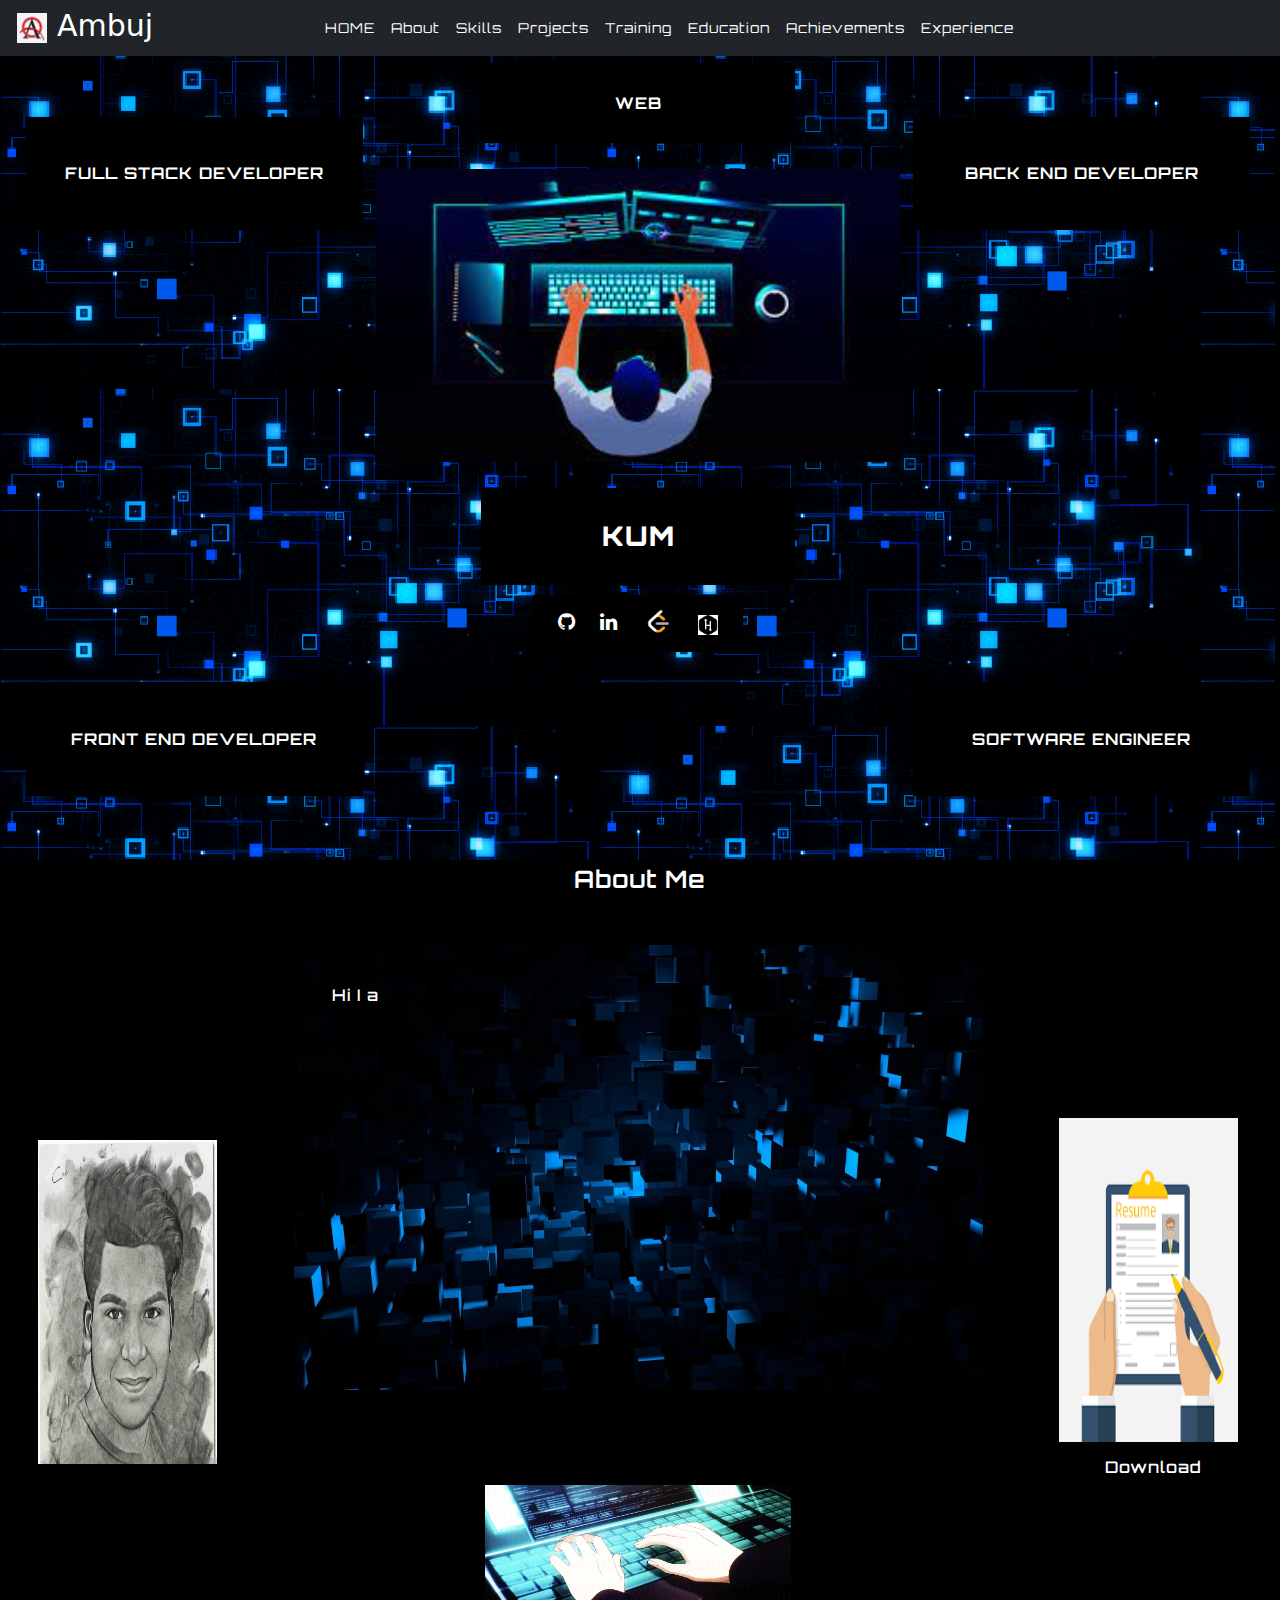
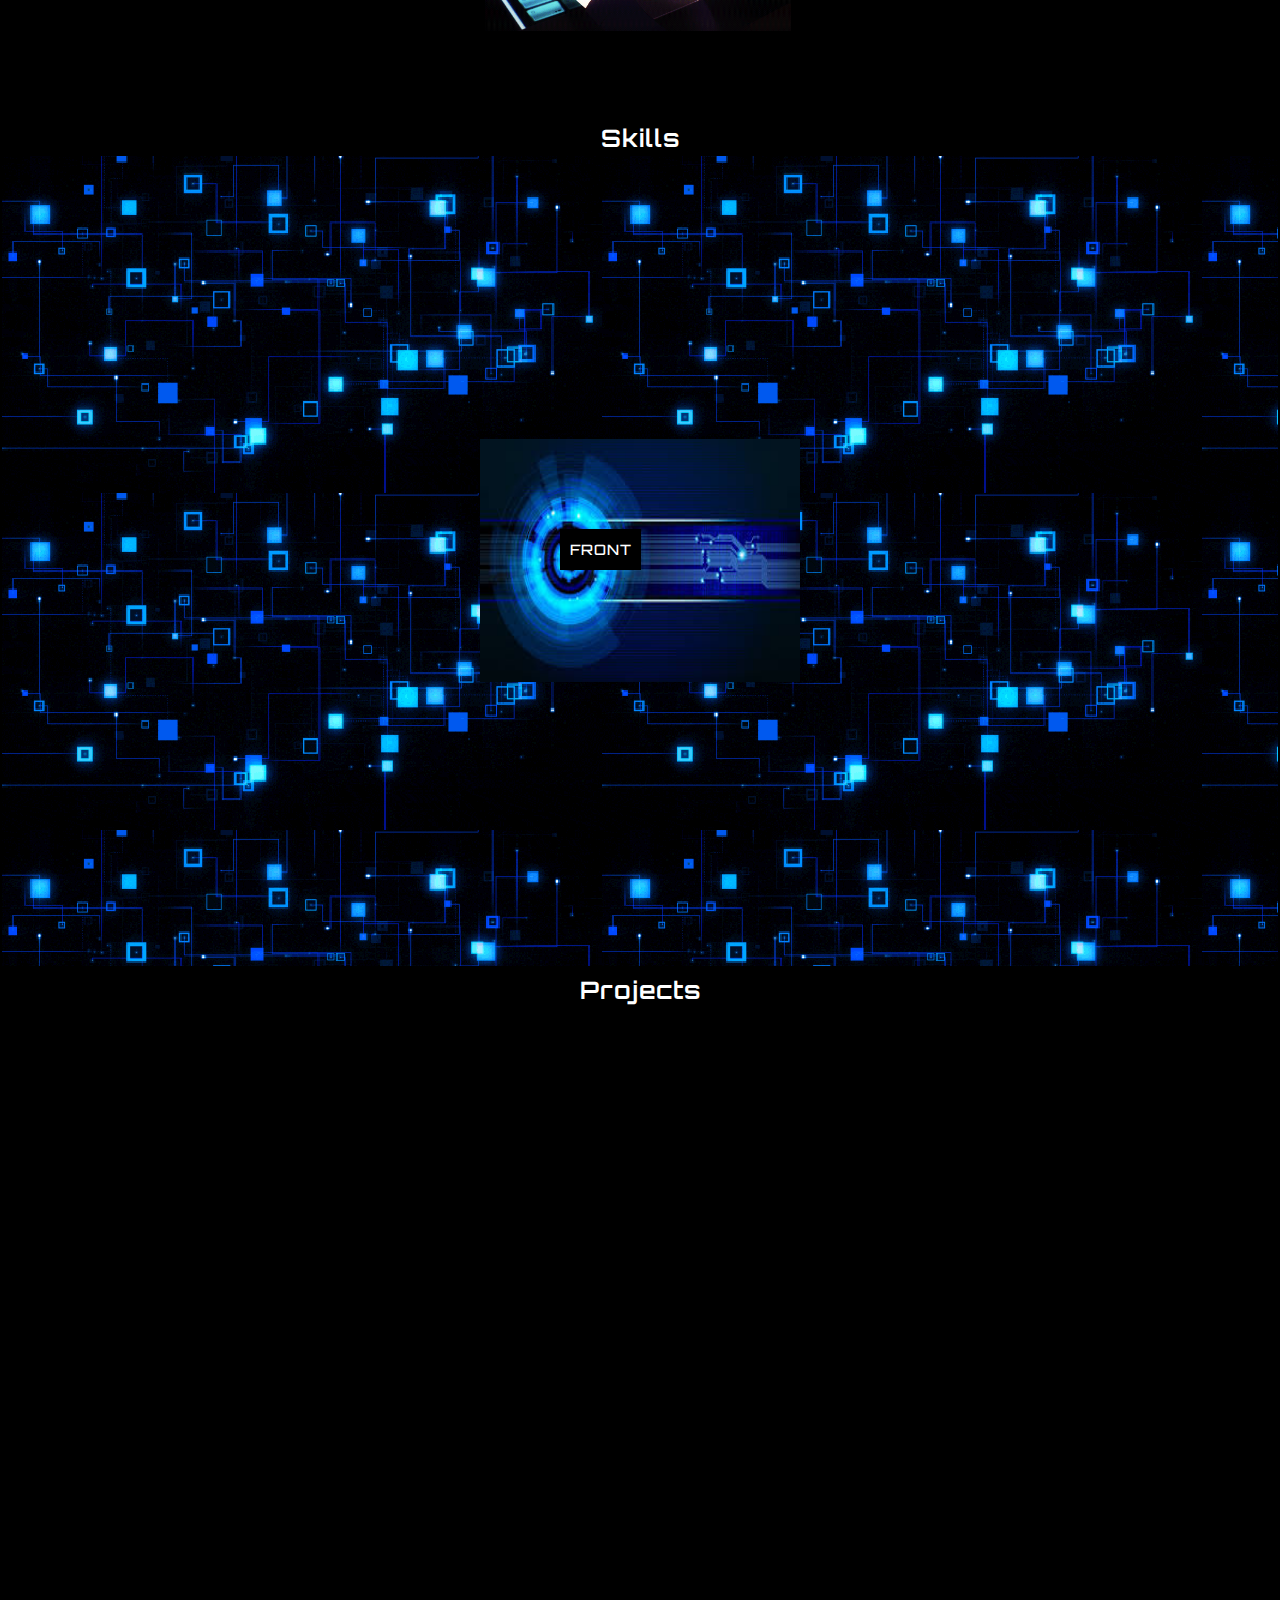
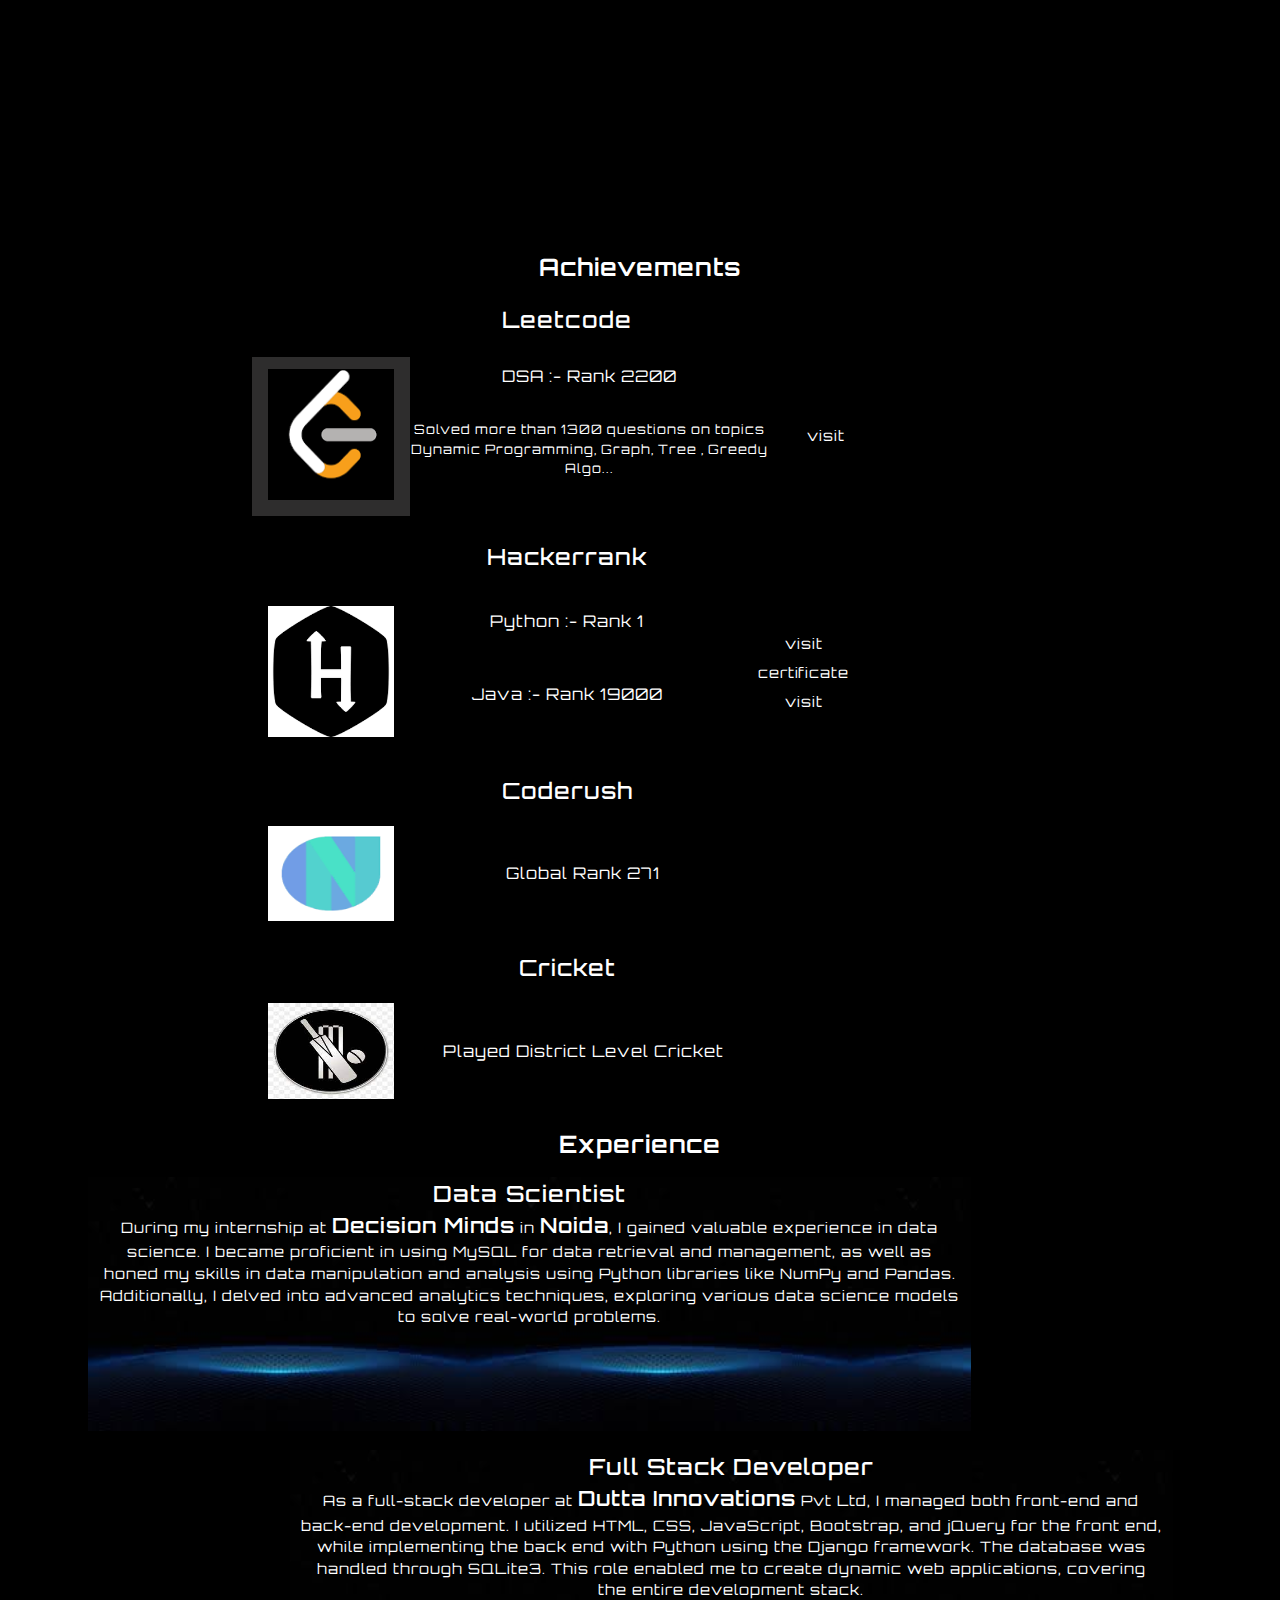
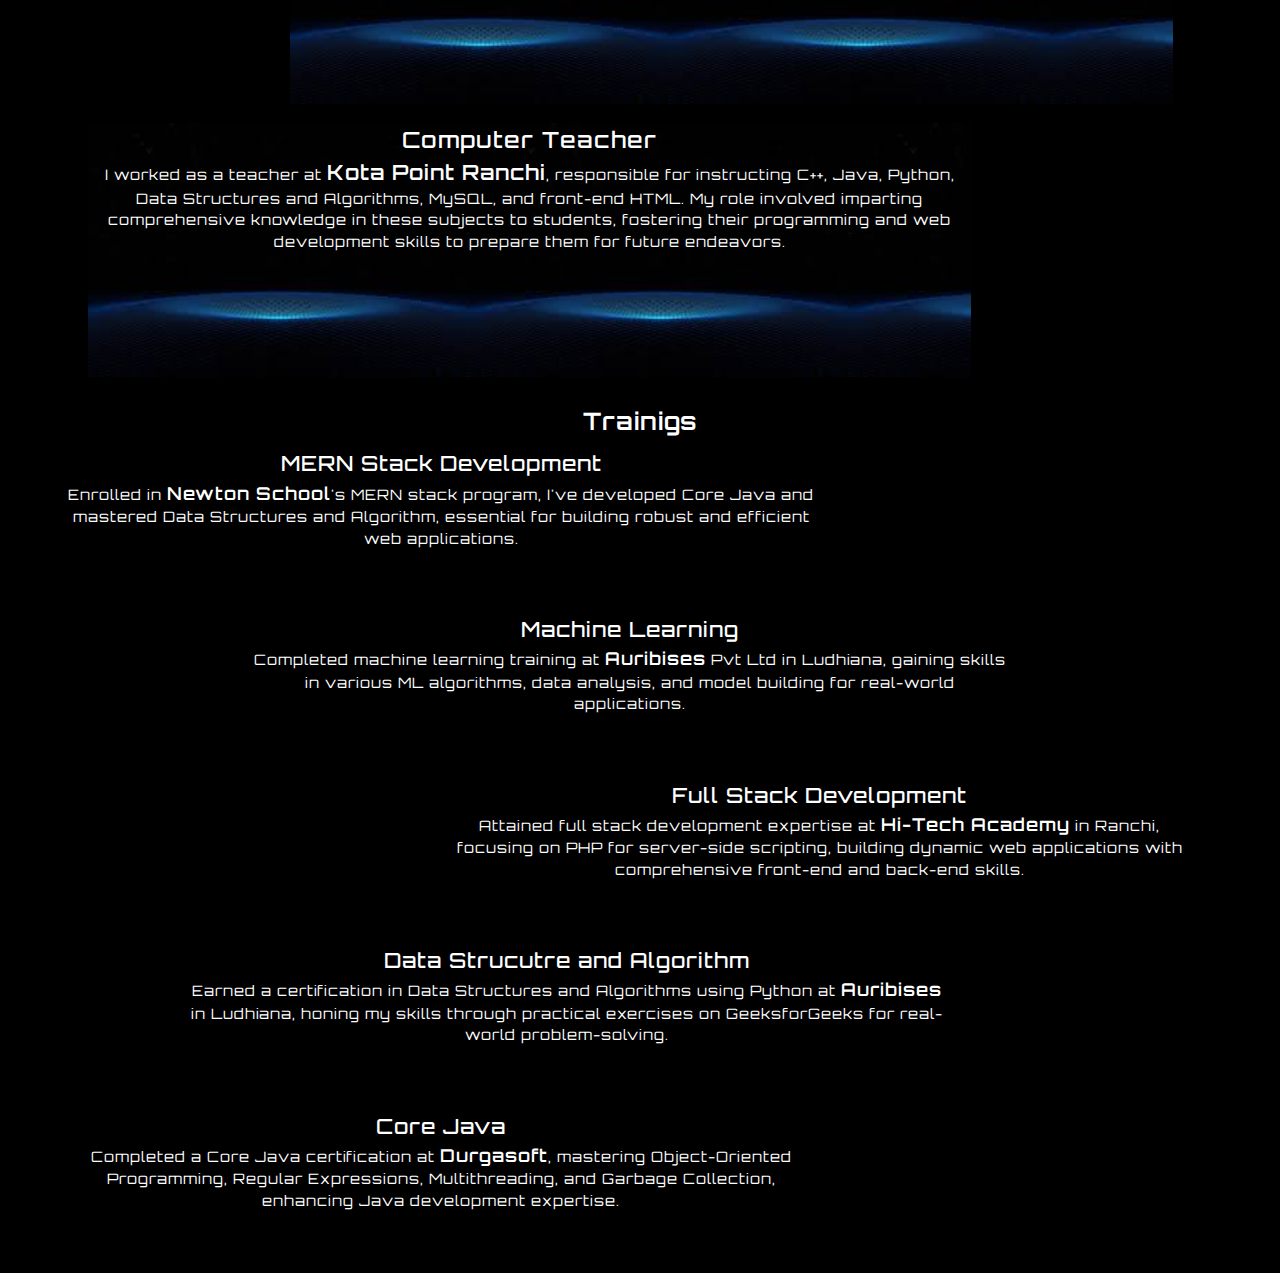
==== commit 183224c4: "all section complete" ====
--- a/index.html
+++ b/index.html
@@ -34,12 +34,12 @@
   <body>
     <!--Navbar Header-->
     <section class="navbarHeader" id="navbarHeader">
-      <nav class="navbar navbar-expand-lg navbar-light bg-light">
+      <nav class="navbar navbar-expand-lg navbar bg-dark navBar">
         <div class="container-fluid">
           <div class="d-flex">
             <a class="navbar-brand" href="#"
-              ><div class="d-flex logo me-1">
-                <img src="./images/logo.jpg" />Ambuj
+              ><div class="d-flex logo me-2">
+                <img src="./images/logo.jpg" /><span class="ambuj">Ambuj</span>
               </div>
             </a>
           </div>
@@ -51,34 +51,56 @@
             aria-controls="navbarSupportedContent"
             aria-expanded="false"
             aria-label="Toggle navigation"
+            style="background-color: white"
           >
-            <span class="navbar-toggler-icon"></span>
+            <span class="navbar-toggler-icon" style="background-color: black"
+              ><i
+                class="fa fa-arrow-circle-o-down icon"
+                style="color: white; font-size: 27px"
+              ></i
+            ></span>
           </button>
           <div class="collapse navbar-collapse" id="navbarSupportedContent">
-            <ul class="navbar-nav mb-lg-0 mx-lg-5">
+            <ul class="navbar-nav mx-auto">
               <li class="nav-item">
-                <a class="nav-link active" aria-current="page" href="#">Home</a>
+                <a class="nav-link active" aria-current="page" href="#"
+                  ><span class="navBarName">HOME</span></a
+                >
               </li>
               <li class="nav-item">
-                <a class="nav-link" href="#">About</a>
+                <a class="nav-link" href="#About"
+                  ><span class="navBarName">About</span></a
+                >
               </li>
               <li class="nav-item">
-                <a class="nav-link" href="#">Skills</a>
+                <a class="nav-link" href="#Skills"
+                  ><span class="navBarName">Skills</span></a
+                >
               </li>
               <li class="nav-item">
-                <a class="nav-link" href="#">Projects</a>
+                <a class="nav-link" href="#Projects"
+                  ><span class="navBarName">Projects</span></a
+                >
               </li>
               <li class="nav-item">
-                <a class="nav-link" href="#">Trainig</a>
+                <a class="nav-link" href="#Trainings"
+                  ><span class="navBarName">Training</span></a
+                >
               </li>
               <li class="nav-item">
-                <a class="nav-link" href="#">Education</a>
+                <a class="nav-link" href="#"
+                  ><span class="navBarName">Education</span></a
+                >
               </li>
               <li class="nav-item">
-                <a class="nav-link" href="#">Achievements</a>
+                <a class="nav-link" href="#Achievements"
+                  ><span class="navBarName">Achievements</span></a
+                >
               </li>
               <li class="nav-item">
-                <a class="nav-link" href="#">Hobbies</a>
+                <a class="nav-link" href="#Experience"
+                  ><span class="navBarName">Experience</span></a
+                >
               </li>
             </ul>
           </div>
@@ -89,7 +111,7 @@
     <!--Navbar Header-->
 
     <!--Home Page-->
-    <section class="homePage" id="homePage">
+    <section class="homePage" id="homePage" style="margin-top: 4%">
       <div class="homePageParent" id="homePageParent">
         <div class="homePageChild1">
           <div class="homePageChild11" id="homePageChild11">
@@ -143,7 +165,7 @@
 
     <!--About Me-->
 
-    <section id="about" class="about">
+    <section id="About" class="about">
       <div class="aboutMeMainText">About Me</div>
       <div class="aboutMe" id="aboutMe">
         <div class="aboutMeChild1" id="aboutMeChild1">
@@ -562,71 +584,108 @@
     <section id="Projects">
       <div class="aboutMeMainText projectsHeading">Projects</div>
       <div class="project" id="project">
-      
-         <div class="projectChild1" id="projectChild1">
+        <div class="projectChild1" id="projectChild1">
           <div class="projectChild11" id="projectChild11">
             <div class="projectIconImage">
-              <img src="./images/download (4).jpg">
+              <img src="./images/download (4).jpg" />
             </div>
             <div class="projectIconName">Customer Churn Prediction</div>
             <div class="projectIconButton">
-              <a href="https://github.com/KumarAmbuj/customer-churn-prediction.git" target="_blank"><button>Hosted</button></a>
-              <a href="https://github.com/KumarAmbuj/customer-churn-prediction.git" target="_blank"><button>Github</button></a>
-            </div>
-          </div>
-         </div>
-         <div class="projectChild2" id="projectChild2">
+              <a
+                href="https://github.com/KumarAmbuj/customer-churn-prediction.git"
+                target="_blank"
+                ><button>Hosted</button></a
+              >
+              <a
+                href="https://github.com/KumarAmbuj/customer-churn-prediction.git"
+                target="_blank"
+                ><button>Github</button></a
+              >
+            </div>
+          </div>
+        </div>
+        <div class="projectChild2" id="projectChild2">
           <div class="projectChild21" id="projectChild21">
             <div class="projectIconImage">
-              <img src="./images/imagecaptioning3.png">
+              <img src="./images/imagecaptioning3.png" />
             </div>
             <div class="projectIconName">Image Captioning</div>
             <div class="projectIconButton">
-              <a href="https://github.com/KumarAmbuj/project_image_captioning.git" target="_blank"><button>Hosted</button></a>
-              <a href="https://github.com/KumarAmbuj/project_image_captioning.git" target="_blank"><button>Github</button></a>
-            </div>
-          </div>
-         </div>
-         <div class="projectChild3" id="projectChild3">
+              <a
+                href="https://github.com/KumarAmbuj/project_image_captioning.git"
+                target="_blank"
+                ><button>Hosted</button></a
+              >
+              <a
+                href="https://github.com/KumarAmbuj/project_image_captioning.git"
+                target="_blank"
+                ><button>Github</button></a
+              >
+            </div>
+          </div>
+        </div>
+        <div class="projectChild3" id="projectChild3">
           <div class="projectChild31" id="projectChild31">
             <div class="projectIconImage">
-              <img src="./images/snakeladder.png">
+              <img src="./images/snakeladder.png" />
             </div>
             <div class="projectIconName">Snake & Ladder</div>
             <div class="projectIconButton">
-              <a href="https://kumarambuj.github.io/SnakeLadderGameHost/" target="_blank"><button>Hosted</button></a>
-              <a href="https://github.com/KumarAmbuj/SnakeLadderGame.git" target="_blank"><button>Github</button></a>
-            </div>
-          </div>
-         </div>
-         <div class="projectChild4" id="projectChild4">
+              <a
+                href="https://kumarambuj.github.io/SnakeLadderGameHost/"
+                target="_blank"
+                ><button>Hosted</button></a
+              >
+              <a
+                href="https://github.com/KumarAmbuj/SnakeLadderGame.git"
+                target="_blank"
+                ><button>Github</button></a
+              >
+            </div>
+          </div>
+        </div>
+        <div class="projectChild4" id="projectChild4">
           <div class="projectChild41" id="projectChild41">
             <div class="projectIconImage">
-              <img src="./images/portfolio.png">
+              <img src="./images/portfolio.png" />
             </div>
             <div class="projectIconName">Portfolio</div>
             <div class="projectIconButton">
-              <a href="https://kumar-ambuj.netlify.app/" target="_blank"><button>Hosted</button></a>
-              <a href="https://github.com/KumarAmbuj/myportfolio.git" target="_blank"><button>Github</button></a>
-            </div>
-          </div>
-         </div>
-         <div class="projectChild5" id="projectChild5">
+              <a href="https://kumar-ambuj.netlify.app/" target="_blank"
+                ><button>Hosted</button></a
+              >
+              <a
+                href="https://github.com/KumarAmbuj/myportfolio.git"
+                target="_blank"
+                ><button>Github</button></a
+              >
+            </div>
+          </div>
+        </div>
+        <div class="projectChild5" id="projectChild5">
           <div class="projectChild51" id="projectChild51">
             <div class="projectIconImage">
-              <img src="./images/annapurnabazar3.jpg">
+              <img src="./images/annapurnabazar3.jpg" />
             </div>
             <div class="projectIconName">Annapurna Bazar</div>
             <div class="projectIconButton">
-              <a href="https://github.com/KumarAmbuj/ecommerce-website.git" target="_blank"><button>Hosted</button></a>
-              <a href="https://github.com/KumarAmbuj/ecommerce-website.git" target="_blank"><button>Github</button></a>
-            </div>
-          </div>
-         </div>
-         <div class="projectChild6" id="projectChild6">
+              <a
+                href="https://github.com/KumarAmbuj/ecommerce-website.git"
+                target="_blank"
+                ><button>Hosted</button></a
+              >
+              <a
+                href="https://github.com/KumarAmbuj/ecommerce-website.git"
+                target="_blank"
+                ><button>Github</button></a
+              >
+            </div>
+          </div>
+        </div>
+        <div class="projectChild6" id="projectChild6">
           <div class="projectChild61" id="projectChild61">
             <div class="projectIconImage">
-              <img src="./images/movies.jpg">
+              <img src="./images/movies.jpg" />
             </div>
             <div class="projectIconName">Movies App</div>
             <div class="projectIconButton">
@@ -634,119 +693,265 @@
               <a href="#"><button>Github</button></a>
             </div>
           </div>
-         </div>
-         
+        </div>
       </div>
-    </div>
     </section>
     <!--Projects-->
 
     <!--Achievements-->
     <section id="Achievements">
-      
-      <div class="aboutMeMainText projectsHeading" style="background-color: black;">Achievements</div>
+      <div
+        class="aboutMeMainText projectsHeading"
+        style="background-color: black"
+      >
+        Achievements
+      </div>
       <div class="achievement" id="achievement">
-
-       <div class="achievementChild1">
-        <div class="achievementChild11 achievementWidthHeight" id="achievementChild11">
-          <div class="achievementName">Leetcode</div>
-          <div class="achievementAlign">
-          
-          <div class="achievementChild111">
-            <div class="achievementImage">
-              <img src="./images/leetcode.png">
-            </div>
-          </div>
-          <div class="achievementChild112">
-            <div class="achievementChild1121">  DSA :- <span id="leetcodeRank">Rank 2200</span></div>
-            <div class="achievementChild1122">Solved more than 1300 questions on topics Dynamic Programming, Graph, Tree , Greedy Algo...</div>
-          </div>
-          <div class="achievementChild113">
-            <div>
-              <a href="https://leetcode.com/kumarambuj/" target="_blank"><button>visit</button></a>
-            </div>
-          </div>
-          
-          </div>
-        </div>
-       </div>
-       <div class="achievementChild2">
-        <div class="achievementChild21 achievementWidthHeight" id="achievementChild21">
-          <div class="achievementName">Hackerrank</div>
-          <div class="achievementAlign">
-          
-          <div class="achievementChild211">
-            <div class="achievementImage">
-              <img src="./images/hackerrank.png">
-            </div>
-          </div>
-          <div class="achievementChild212">
-            <div class="achievementChild2121">Python :- <span id="hackerrankPython">Rank 1</span></div>
-            <div class="achievementChild2122">Java :- Rank 19000</div>
-          </div>
-          <div class="achievementChild213">
-            <div>
-              <a href="https://www.hackerrank.com/domains/python?filters%5Bstatus%5D%5B%5D=unsolved&badge_type=python" target="_blank"><button>visit</button></a>
-            </div>
-            <div>
-              <a href="https://www.hackerrank.com/certificates/eddd026bd31b" target="_blank"><button>certificate</button></a>
-            </div>
-            <div>
-              <a href="https://www.hackerrank.com/domains/java?filters%5Bstatus%5D%5B%5D=unsolved&badge_type=java" target="_blank"><button>visit</button></a>
-            </div>
-          </div>
-          
-          </div>
-        </div>
-       </div>
-       <div class="achievementChild3">
-        <div class="achievementChild31 achievementWidthHeight" id="achievementChild31">
-          <div class="achievementName">Coderush</div>
-          <div class="achievementAlign">
-          
-          <div class="achievementChild311">
-            <div class="achievementImage">
-              <img src="./images/newton.png">
-            </div>
-          </div>
-          <div class="achievementChild312"> Global Rank 271</div>
-          <div class="achievementChild313"></div>
-          
-          </div>
-        </div>
-       </div>
-       <div class="achievementChild4">
-        <div class="achievementChild41 achievementWidthHeight" id="achievementChild41">
-          <div class="achievementName">Cricket</div>
-          <div class="achievementAlign">
-          
-          <div class="achievementChild411">
-            <div class="achievementImage">
-              <img src="./images/cricket.jpg">
-            </div>
-          </div>
-          <div class="achievementChild412">Played District Level Cricket</div>
-          <div class="achievementChild413"></div>
-          
-          </div>
-        </div>
-       </div>
-
-
+        <div class="achievementChild1">
+          <div
+            class="achievementChild11 achievementWidthHeight"
+            id="achievementChild11"
+          >
+            <div class="achievementName">Leetcode</div>
+            <div class="achievementAlign">
+              <div class="achievementChild111">
+                <div class="achievementImage">
+                  <img src="./images/leetcode.png" />
+                </div>
+              </div>
+              <div class="achievementChild112">
+                <div class="achievementChild1121">
+                  DSA :- <span id="leetcodeRank">Rank 2200</span>
+                </div>
+                <div class="achievementChild1122">
+                  Solved more than 1300 questions on topics Dynamic Programming,
+                  Graph, Tree , Greedy Algo...
+                </div>
+              </div>
+              <div class="achievementChild113">
+                <div>
+                  <a href="https://leetcode.com/kumarambuj/" target="_blank"
+                    ><button>visit</button></a
+                  >
+                </div>
+              </div>
+            </div>
+          </div>
+        </div>
+        <div class="achievementChild2">
+          <div
+            class="achievementChild21 achievementWidthHeight"
+            id="achievementChild21"
+          >
+            <div class="achievementName">Hackerrank</div>
+            <div class="achievementAlign">
+              <div class="achievementChild211">
+                <div class="achievementImage">
+                  <img src="./images/hackerrank.png" />
+                </div>
+              </div>
+              <div class="achievementChild212">
+                <div class="achievementChild2121">
+                  Python :- <span id="hackerrankPython">Rank 1</span>
+                </div>
+                <div class="achievementChild2122">Java :- Rank 19000</div>
+              </div>
+              <div class="achievementChild213">
+                <div>
+                  <a
+                    href="https://www.hackerrank.com/domains/python?filters%5Bstatus%5D%5B%5D=unsolved&badge_type=python"
+                    target="_blank"
+                    ><button>visit</button></a
+                  >
+                </div>
+                <div>
+                  <a
+                    href="https://www.hackerrank.com/certificates/eddd026bd31b"
+                    target="_blank"
+                    ><button>certificate</button></a
+                  >
+                </div>
+                <div>
+                  <a
+                    href="https://www.hackerrank.com/domains/java?filters%5Bstatus%5D%5B%5D=unsolved&badge_type=java"
+                    target="_blank"
+                    ><button>visit</button></a
+                  >
+                </div>
+              </div>
+            </div>
+          </div>
+        </div>
+        <div class="achievementChild3">
+          <div
+            class="achievementChild31 achievementWidthHeight"
+            id="achievementChild31"
+          >
+            <div class="achievementName">Coderush</div>
+            <div class="achievementAlign">
+              <div class="achievementChild311">
+                <div class="achievementImage">
+                  <img src="./images/newton.png" />
+                </div>
+              </div>
+              <div class="achievementChild312">Global Rank 271</div>
+              <div class="achievementChild313"></div>
+            </div>
+          </div>
+        </div>
+        <div class="achievementChild4">
+          <div
+            class="achievementChild41 achievementWidthHeight"
+            id="achievementChild41"
+          >
+            <div class="achievementName">Cricket</div>
+            <div class="achievementAlign">
+              <div class="achievementChild411">
+                <div class="achievementImage">
+                  <img src="./images/cricket.jpg" />
+                </div>
+              </div>
+              <div class="achievementChild412">
+                Played District Level Cricket
+              </div>
+              <div class="achievementChild413"></div>
+            </div>
+          </div>
+        </div>
       </div>
-
-
-
-
-
-
     </section>
 
-
-
-
-
-   <!--Achievements-->
+    <!--Achievements-->
+
+    <!--Experience-->
+
+    <section id="Experience">
+      <div
+        class="aboutMeMainText projectsHeading"
+        style="background-color: black"
+      >
+        Experience
+      </div>
+      <div class="experience" id="experience">
+        <div class="experienceChild1">
+          <div class="experienceChild11">
+            <div class="experienceName">Data Scientist</div>
+            <div class="experienceText">
+              During my internship at
+              <span class="makeBold">Decision Minds</span>
+              in <span class="makeBold">Noida</span>, I gained valuable
+              experience in data science. I became proficient in using MySQL for
+              data retrieval and management, as well as honed my skills in data
+              manipulation and analysis using Python libraries like NumPy and
+              Pandas. Additionally, I delved into advanced analytics techniques,
+              exploring various data science models to solve real-world
+              problems.
+            </div>
+          </div>
+        </div>
+        <div class="experienceChild2">
+          <div class="experienceChild21">
+            <div class="experienceName">Full Stack Developer</div>
+            <div class="experienceText">
+              As a full-stack developer at
+              <span class="makeBold">Dutta Innovations</span> Pvt Ltd, I managed
+              both front-end and back-end development. I utilized HTML, CSS,
+              JavaScript, Bootstrap, and jQuery for the front end, while
+              implementing the back end with Python using the Django framework.
+              The database was handled through SQLite3. This role enabled me to
+              create dynamic web applications, covering the entire development
+              stack.
+            </div>
+          </div>
+        </div>
+        <div class="experienceChild3">
+          <div class="experienceChild31">
+            <div class="experienceName">Computer Teacher</div>
+            <div class="experienceText">
+              I worked as a teacher at
+              <span class="makeBold">Kota Point Ranchi</span>, responsible for
+              instructing C++, Java, Python, Data Structures and Algorithms,
+              MySQL, and front-end HTML. My role involved imparting
+              comprehensive knowledge in these subjects to students, fostering
+              their programming and web development skills to prepare them for
+              future endeavors.
+            </div>
+          </div>
+        </div>
+      </div>
+    </section>
+
+    <!--Experience-->
+
+    <!--Training-->
+    <section id="Trainings">
+      <div
+        class="aboutMeMainText projectsHeading"
+        style="background-color: black"
+      >
+        Trainigs
+      </div>
+      <div class="training">
+        <div class="trainingChild1">
+          <div class="trainingChild11 trainingAlignment">
+            <div class="trainingName">MERN Stack Development</div>
+            <div class="trainingText">
+              Enrolled in <span class="trainingMakeBold">Newton School</span>'s
+              MERN stack program, I've developed Core Java and mastered Data
+              Structures and Algorithm, essential for building robust and
+              efficient web applications.
+            </div>
+          </div>
+        </div>
+        <div class="trainingChild2">
+          <div class="trainingChild21 trainingAlignment">
+            <div class="trainingName">Machine Learning</div>
+            <div class="trainingText">
+              Completed machine learning training at
+              <span class="trainingMakeBold">Auribises</span> Pvt Ltd in
+              Ludhiana, gaining skills in various ML algorithms, data analysis,
+              and model building for real-world applications.
+            </div>
+          </div>
+        </div>
+        <div class="trainingChild3">
+          <div class="trainingChild31 trainingAlignment">
+            <div class="trainingName">Full Stack Development</div>
+            <div class="trainingText">
+              Attained full stack development expertise at
+              <span class="trainingMakeBold">Hi-Tech Academy</span> in Ranchi,
+              focusing on PHP for server-side scripting, building dynamic web
+              applications with comprehensive front-end and back-end skills.
+            </div>
+          </div>
+        </div>
+        <div class="trainingChild4">
+          <div class="trainingChild41 trainingAlignment">
+            <div class="trainingName">Data Strucutre and Algorithm</div>
+            <div class="trainingText">
+              Earned a certification in Data Structures and Algorithms using
+              Python at <span class="trainingMakeBold">Auribises</span> in
+              Ludhiana, honing my skills through practical exercises on
+              GeeksforGeeks for real-world problem-solving.
+            </div>
+          </div>
+        </div>
+        <div class="trainingChild5">
+          <div class="trainingChild51 trainingAlignment">
+            <div class="trainingName">Core Java</div>
+            <div class="trainingText">
+              Completed a Core Java certification at
+              <span class="trainingMakeBold">Durgasoft</span>, mastering
+              Object-Oriented Programming, Regular Expressions, Multithreading,
+              and Garbage Collection, enhancing Java development expertise.
+            </div>
+          </div>
+        </div>
+      </div>
+    </section>
+
+    <!--Training-->
+
     <script src="index.js"></script>
   </body>
 </html>
--- a/index.css
+++ b/index.css
@@ -1,12 +1,26 @@
+* {
+  scroll-behavior: auto;
+}
 body{
     margin:0;
     padding: 0;
     box-sizing: content-box;
     overflow-x: hidden;
+    background-color: black;
+}
+.navBar{
+  position: fixed;
+   width: 100%; top:0; 
+  z-index: 2;
+ 
+  color:white !important;
+    
 }
 .logo{
     height:30px;
     width: 30px;
+    margin-left: 5px;
+    margin-right: 8px;
 }
 .homePageParent{
     height: 90vh;
@@ -17,6 +31,22 @@
     
 
 }
+.ambuj{
+  display: block;
+  color:white;
+  font-size: 30px;
+  margin-top: -10px;
+  margin-left: 10px;
+}
+.navBarName{
+  
+  color:white;
+  font-family: 'Orbitron';
+  font-size: 0.85rem;
+  
+  letter-spacing: 1px;
+}
+
 .homePageChild1{
     height:100%;
     flex:2;
@@ -28,7 +58,7 @@
     padding: 5% 1%;
     color: white;
     font-family: 'Orbitron';
-    font-size: 1.2rem;
+    font-size: 1rem;
     font-weight: 700;
     letter-spacing: 1px;
     position: relative;
@@ -49,7 +79,7 @@
     padding: 2% 1%;
     color: white;
     font-family: 'Orbitron';
-    font-size: 1.2rem;
+    font-size: 1rem;
     font-weight: 700;
     letter-spacing: 1px;
     position: relative;
@@ -139,7 +169,7 @@
     justify-content: center;
     align-items: center;
     font-family: 'Orbitron';
-    font-size: 1.2rem;
+    font-size: 1rem;
     font-weight: 700;
     letter-spacing: 1px;
     background-color: black;
@@ -268,7 +298,7 @@
 .aboutMeMainText{
     text-align: center;
     font-family: 'Orbitron';
-    font-size: 1.9rem;
+    font-size: 1.5rem;
     font-weight: 650;
     letter-spacing: 1px;
     background-color: black;
@@ -807,6 +837,199 @@
 
 /* Achievements*/
 
+/*Experience*/
+.experience{
+height: 92vh;
+width:98.5vw;
+
+display: flex;
+flex-direction: column;
+
+/*outline: 1px solid red;*/
+background-image: url('./images/aboutme.gif');
+}
+.experienceChild1{
+  /*outline: 1px solid red;*/
+  position: relative;
+  height:33%;
+}
+.experienceChild11{
+  position: absolute;
+  width:70%;
+  height:93%;
+ /*outline: 1px solid red;*/
+  left:7%;
+  top:3%;
+  background-image: url('./images/exp.jpg');
+  background-size: contain;
+  background-repeat: repeat;
+  
+}
+.experienceChild11 img{
+  height:100%;
+  width: 100%;
+}
+.experienceChild2{
+  /*outline: 1px solid red;*/
+  position: relative;
+  height:33%;
+}
+.experienceChild21{
+  position:absolute;
+  width:70%;
+  height:93%;
+  /*outline: 1px solid red;*/
+  right:7%;
+  top:3%;
+  background-image: url('./images/exp.jpg');
+  background-size: contain;
+  background-repeat: repeat;
+  
+}
+.experienceChild3{
+  /*outline: 1px solid red;*/
+  position: relative;
+  height:33%;
+}
+.experienceChild31{
+  position: absolute;
+  width:70%;
+  height:93%;
+  /*outline: 1px solid red;*/
+  left:7%;
+  top:3%;
+  background-image: url('./images/exp.jpg');
+  background-size: contain;
+  background-repeat: repeat;
+  
+  
+}
+.experienceName{
+ 
+  text-align: center;
+  font-family: 'Orbitron';
+  font-size: 1.4rem;
+  font-weight: 550;
+  letter-spacing: 1px;
+  
+  color: white;
+  
+
+
+}
+.experienceText{
+ 
+  text-align: center;
+  font-family: 'Orbitron';
+  font-size: 0.9rem;
+  font-weight: 150;
+  letter-spacing: 1px;
+  
+  color: white;
+  margin-left: 10px;
+  margin-right: 10px;
+  
+
+
+}
+.makeBold{
+  font-size: 1.3rem;
+  font-weight: 600;
+}
+
+.training{
+  height: 92vh;
+  width:98.5vw;
+  
+  display: flex;
+  flex-direction: column;
+  
+  /*outline: 1px solid red;*/
+  background-image: url('./images/homepageimag1.gif');
+  }
+.trainingChild1{
+  position: relative;
+  /*outline: 1px solid red;*/
+  height:20%;
+
+}
+.trainingAlignment{
+  position: absolute;
+  height:96%;
+  width:60%;
+  top:2%;
+  bottom: 2%;
+  /*outline: 1px solid red;*/
+ 
+  background-color: black;
+
+}
+.trainingChild11{
+  left:5%;
+}
+.trainingChild2{
+  position: relative;
+ /*outline: 1px solid red;*/
+  height:20%;
+
+}
+.trainingChild21{
+  left:20%;
+}
+.trainingChild3{
+  position: relative;
+  /*outline: 1px solid red;*/
+  height:20%;
+
+}
+.trainingChild31{
+  left:35%;
+}
+.trainingChild4{
+  position: relative;
+  /*outline: 1px solid red;*/
+  height:20%;
+
+}
+.trainingChild41{
+  left:15%;
+}
+.trainingChild5{
+  position: relative;
+  /*outline: 1px solid red;*/
+  height:20%;
+
+}
+.trainingChild51{
+  left:5%;
+}
+.trainingName{
+  text-align: center;
+  font-family: 'Orbitron';
+  font-size: 1.3rem;
+  font-weight: 500;
+  letter-spacing: 1px;
+  
+  color: white;
+  
+  
+}
+.trainingText{
+  text-align: center;
+  font-family: 'Orbitron';
+  font-size: 0.9rem;
+  font-weight: 300;
+  letter-spacing: 1px;
+  
+  color: white;
+
+}
+.trainingMakeBold{
+  font-size: 1.1rem;
+  font-weight: 600;
+}
+/*Experience*/
+
 
   
 
@@ -819,6 +1042,12 @@
         margin:0;
         padding:0;
         overflow-x: hidden;
+    }
+    .homePage{
+      margin-top: 0%;
+    }
+    .homePageParent{
+      margin-top: 13%;
     }
     .homePageName{
         font-size: 1.3rem;
@@ -932,7 +1161,7 @@
         justify-content: center;
         align-items: center;
         font-family: 'Orbitron';
-        font-size: 0.6rem;
+        font-size: 0.8rem;
         font-weight: 300;
         letter-spacing: 1px;
         background-color: black;
@@ -1011,5 +1240,95 @@
         border: none;
         
       }
-    
-  }
+
+      .experienceChild11{
+        position:absolute;
+        width:90%;
+        height:90%;
+       /*outline: 1px solid red;*/
+        left:4%;
+        top:4%;
+      }
+      .experienceChild21{
+        position:absolute;
+        width:90%;
+        height:90%;
+      /*outline: 1px solid red;*/
+        right:4%;
+        top:4%;
+      }
+      .experienceChild31{
+        position:absolute;
+        width:90%;
+        height:90%;
+       /*outline: 1px solid red;*/
+        left:4%;
+        top:4%;
+      }
+      .experienceName{
+        text-align: center;
+        font-family: 'Orbitron';
+        font-size: 1rem;
+        font-weight: 300;
+        letter-spacing: 1px;
+       
+        color: white;
+      
+      
+      }
+      .experienceText{
+ 
+        text-align: center;
+        font-family: 'Orbitron';
+        font-size: 0.6rem;
+        font-weight: 50;
+        letter-spacing: 1px;
+        
+        color: white;
+        margin:auto 10px;
+        padding:auto;
+        
+      
+      
+      }
+      .makeBold{
+        font-size: 0.8rem;
+        font-weight: 150;
+      }
+      .trainingAlignment{
+        position: absolute;
+        height:85%;
+        width:90%;
+        top:7%;
+       /*outline: 1px solid red;*/
+        left:5%;
+      
+      }
+     
+      .trainingText{
+        text-align: center;
+        font-family: 'Orbitron';
+        font-size: 0.6rem;
+        font-weight: 150;
+        letter-spacing: 1px;
+        
+        color: white;
+      
+      }
+      .trainingMakeBold{
+        font-size: 0.7rem;
+        font-weight: 600;
+      }
+      .trainingName{
+        text-align: center;
+        font-family: 'Orbitron';
+        font-size: 0.8rem;
+        font-weight: 700;
+        letter-spacing: 1px;
+        
+        color: white;
+        
+        
+      }
+      
+  }
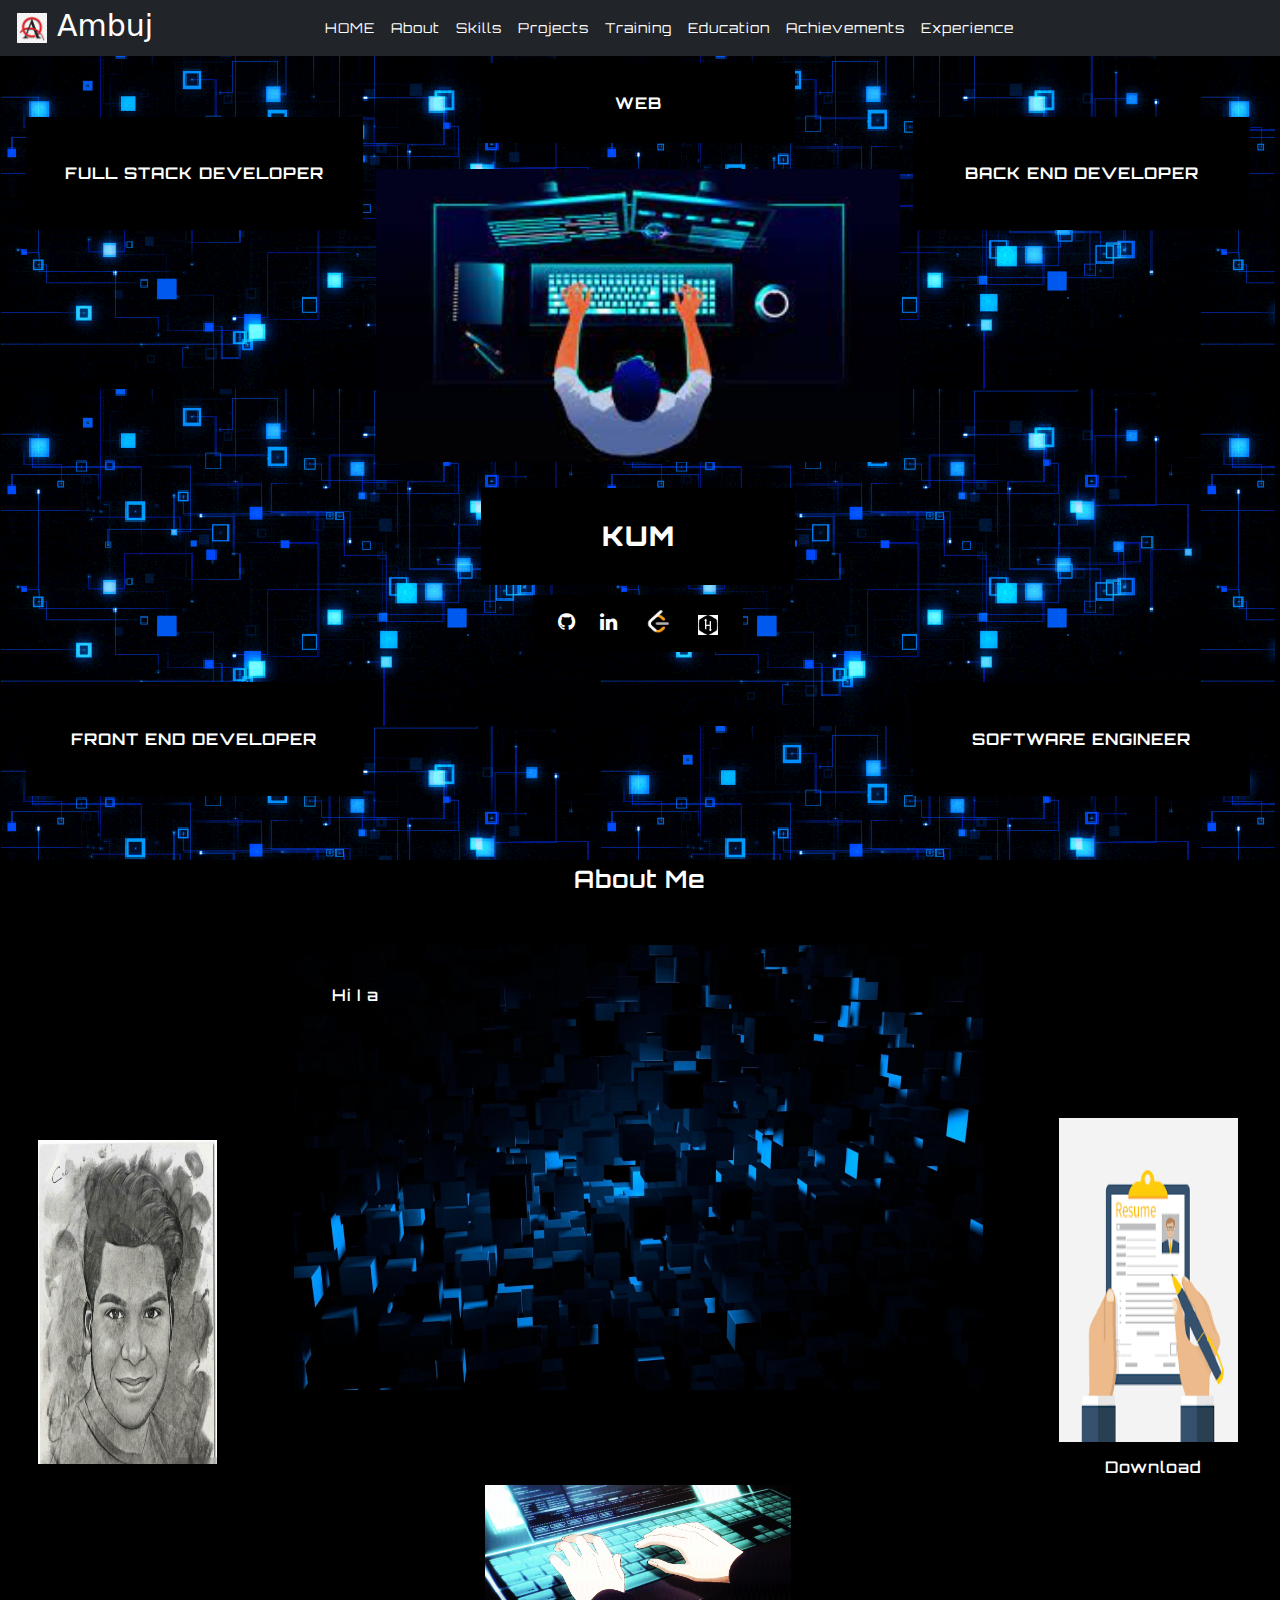
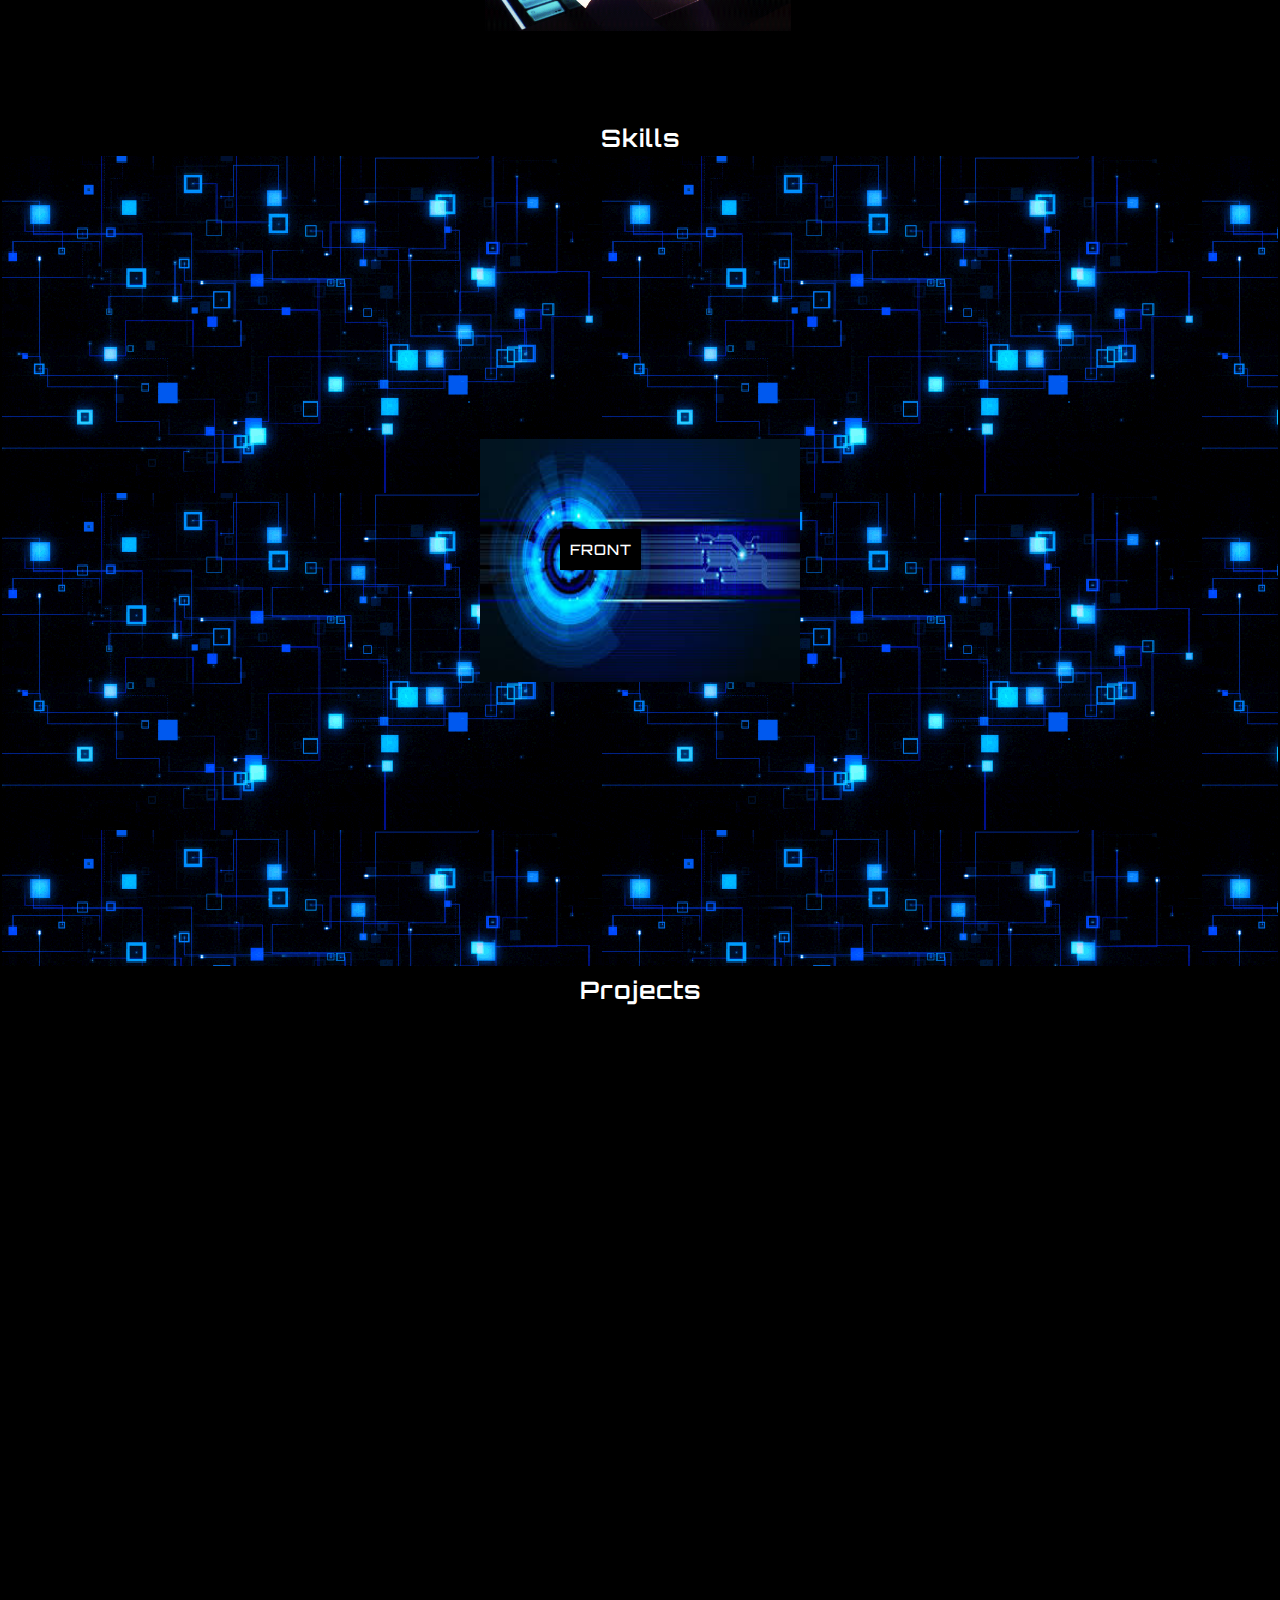
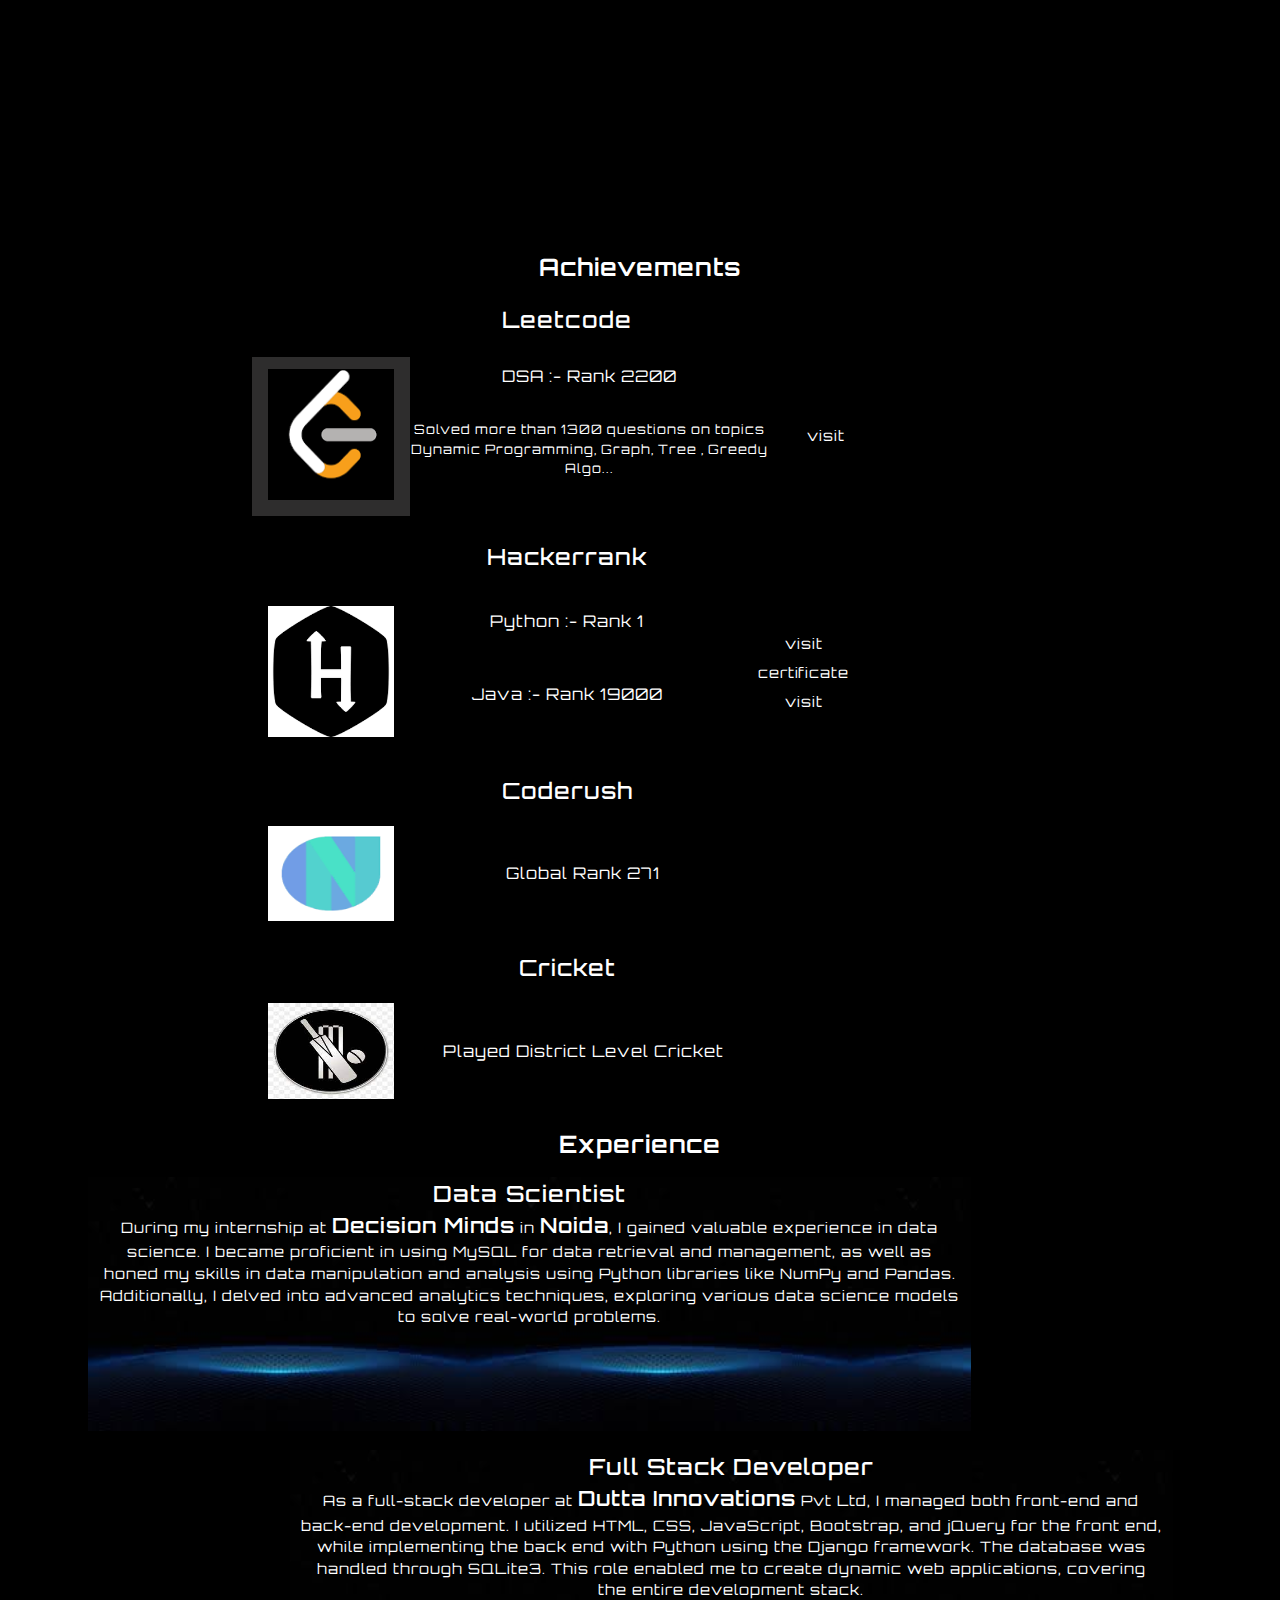
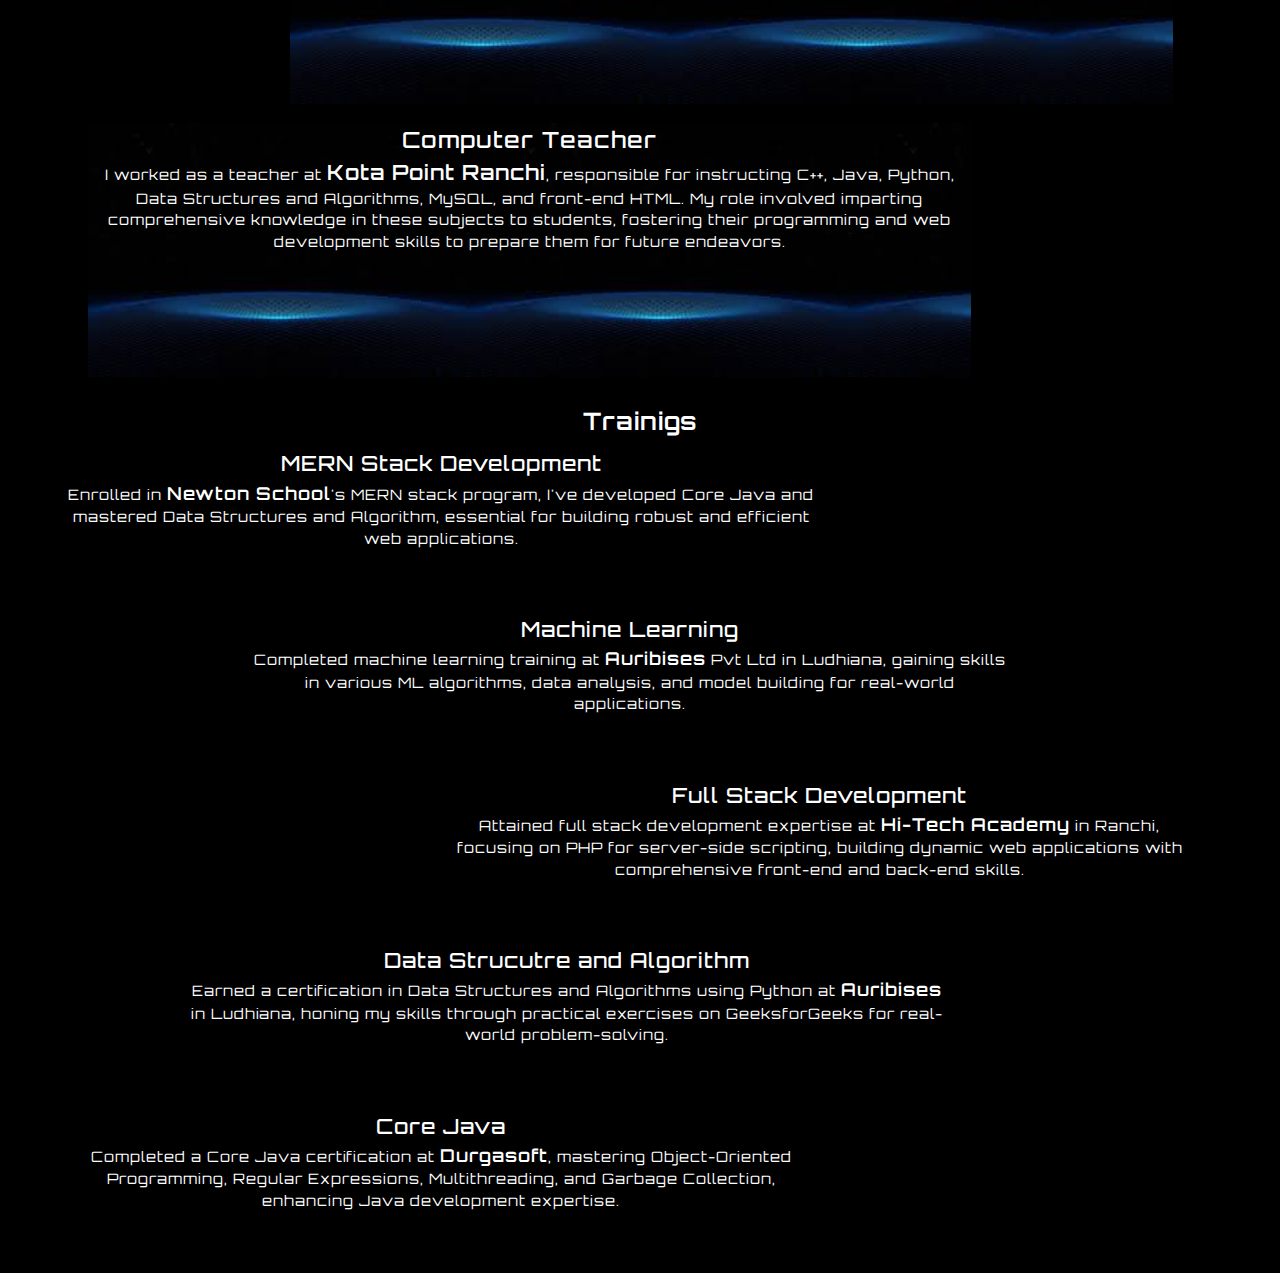
==== commit 166a9556: "set movie app link" ====
--- a/index.html
+++ b/index.html
@@ -685,12 +685,20 @@
         <div class="projectChild6" id="projectChild6">
           <div class="projectChild61" id="projectChild61">
             <div class="projectIconImage">
-              <img src="./images/movies.jpg" />
+              <img src="./images/movie.png" />
             </div>
             <div class="projectIconName">Movies App</div>
             <div class="projectIconButton">
-              <a href="#"><button>Hosted</button></a>
-              <a href="#"><button>Github</button></a>
+              <a
+                href="https://kumarambuj.github.io/Movie-Deck-Project-Buidling---JS-Project-Building-Session-HTML-CSS---In-Cla---6rie33gxa88h/"
+                target="_blank"
+                ><button>Hosted</button></a
+              >
+              <a
+                href="https://github.com/KumarAmbuj/Movie-Deck-Project-Buidling---JS-Project-Building-Session-HTML-CSS---In-Cla---6rie33gxa88h.git"
+                target="_blank"
+                ><button>Github</button></a
+              >
             </div>
           </div>
         </div>
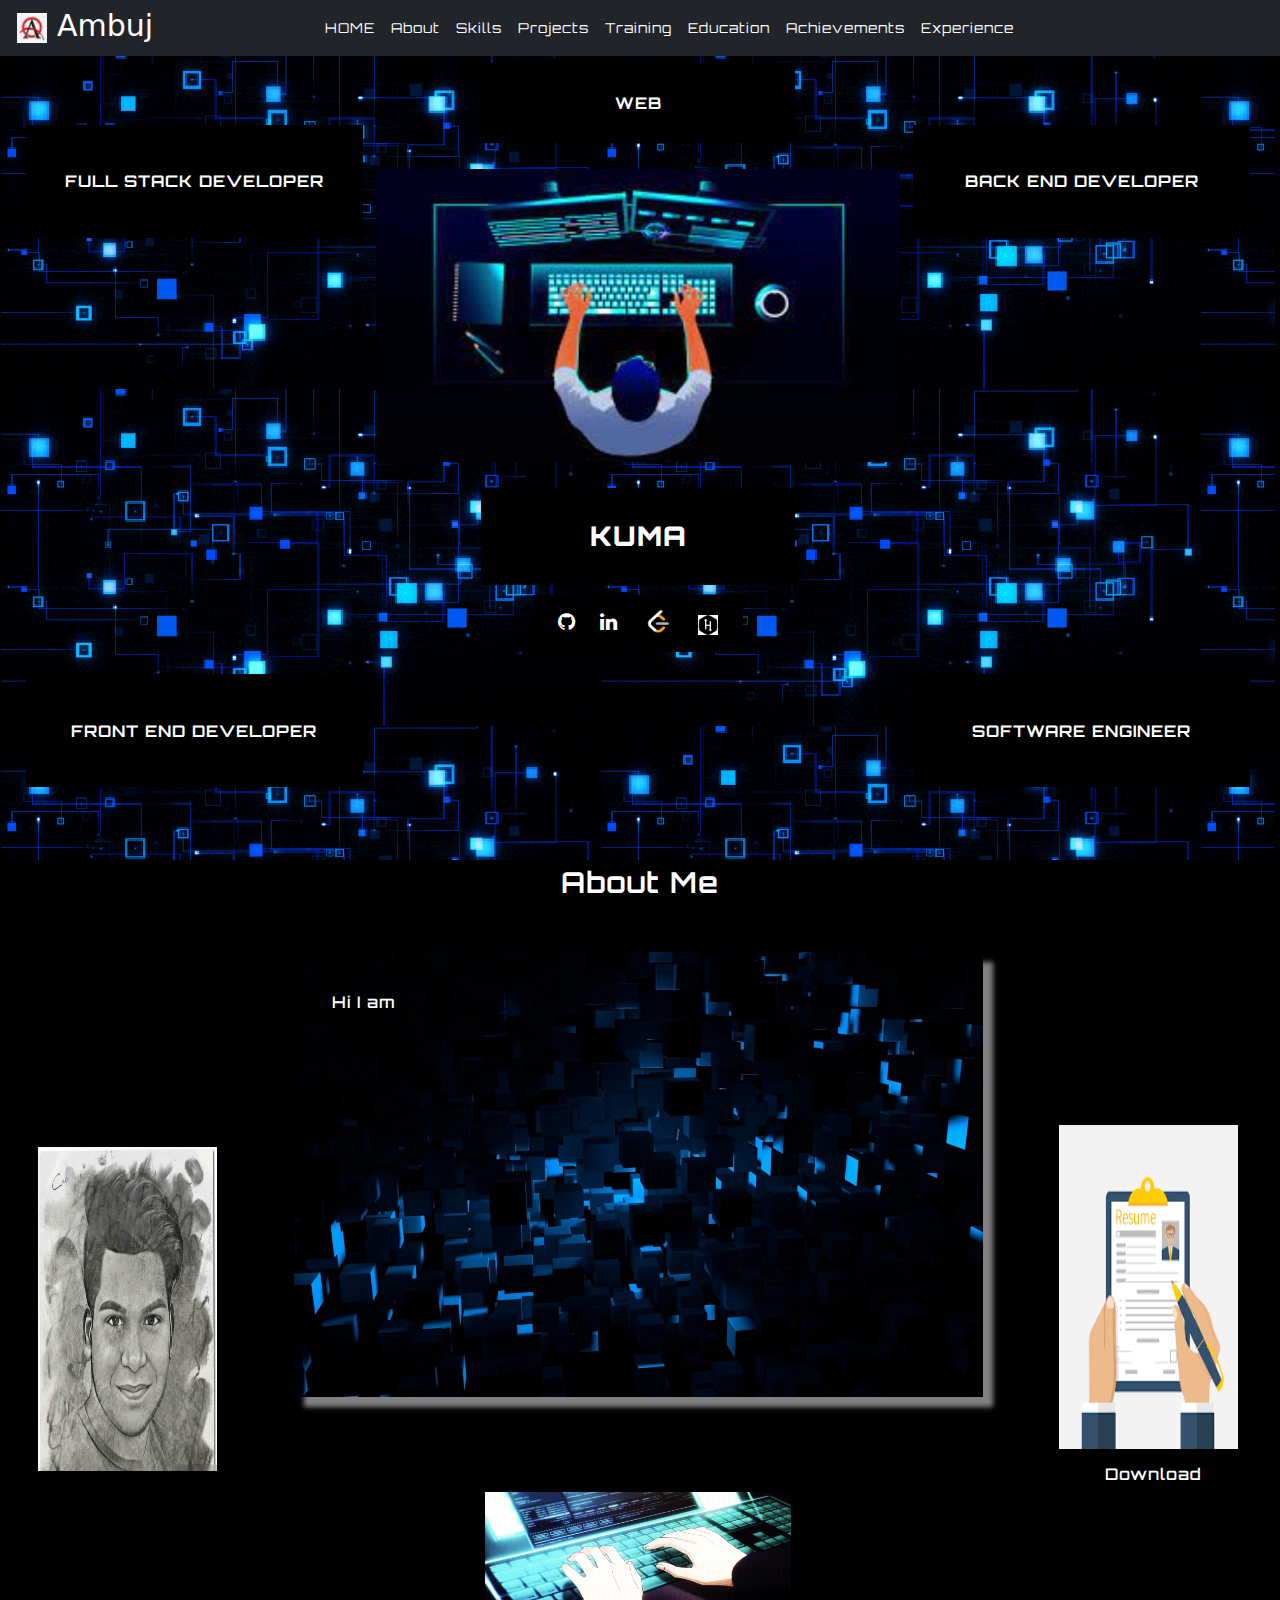
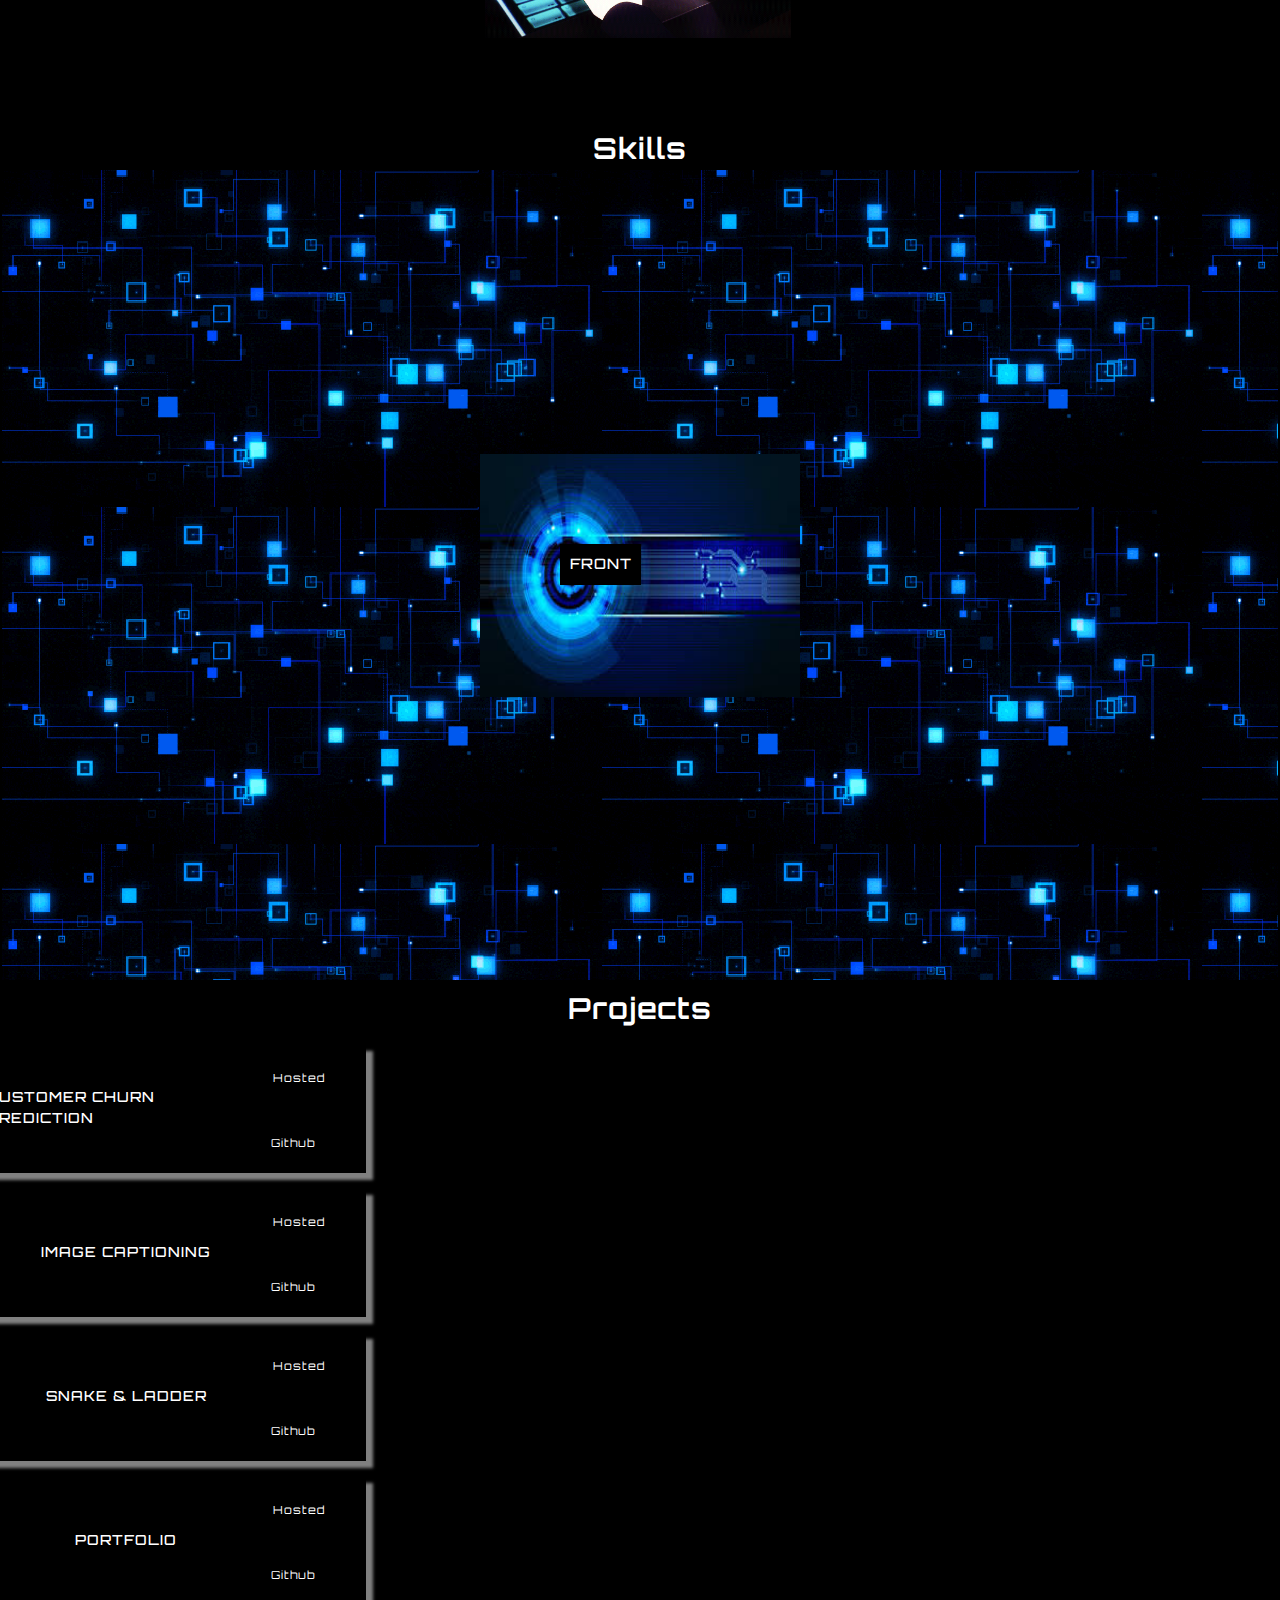
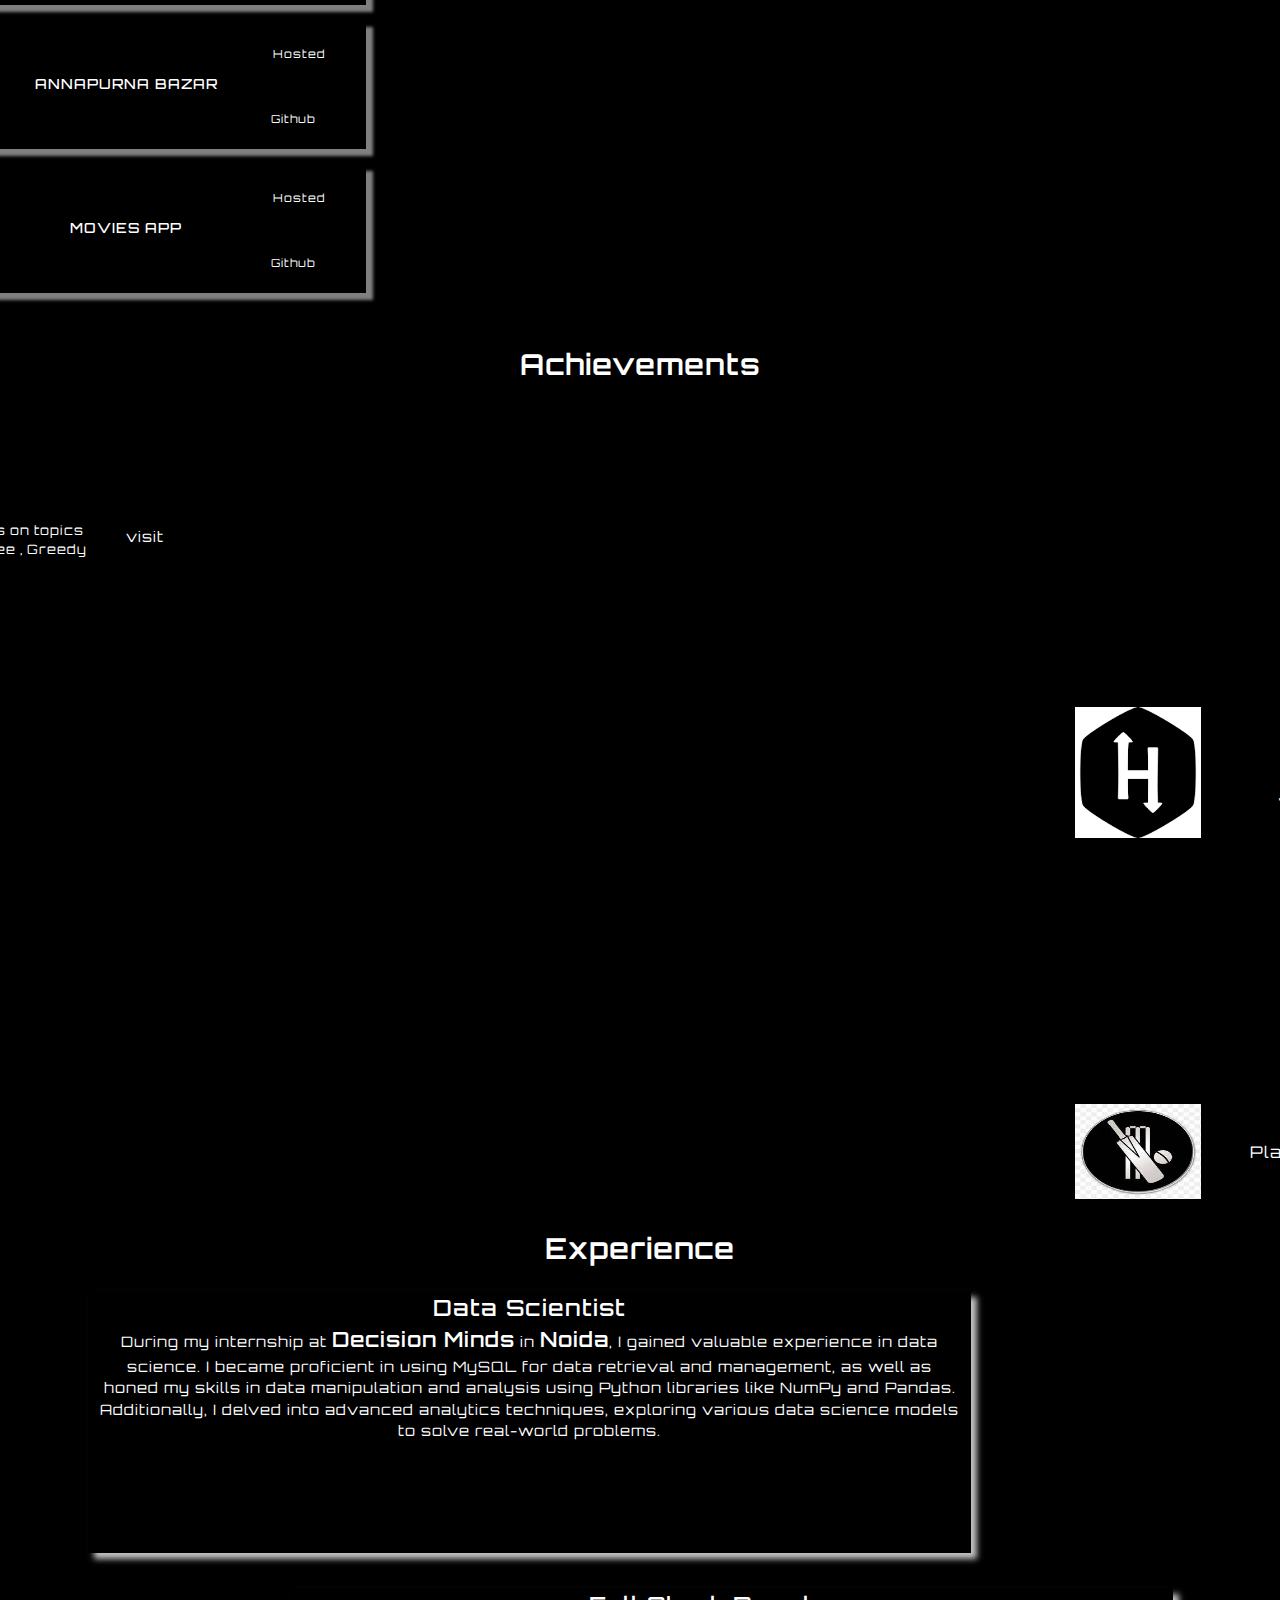
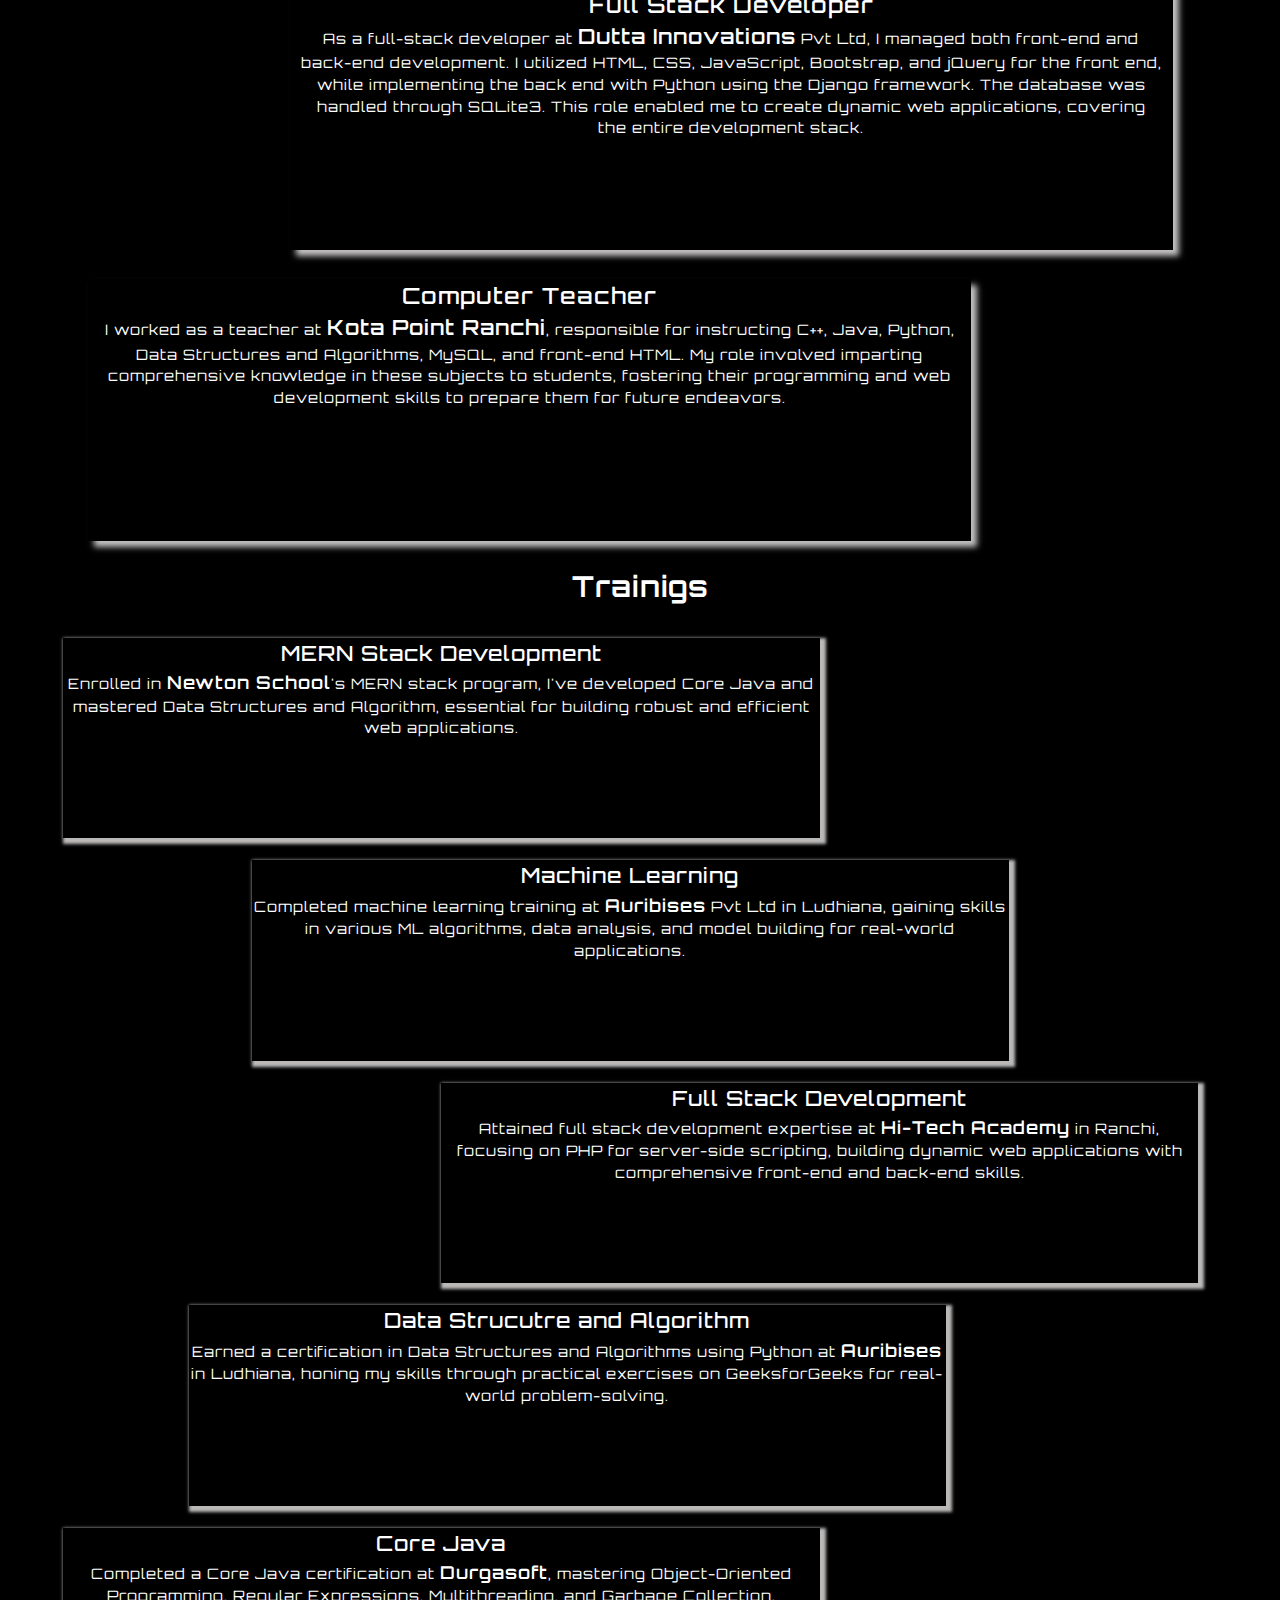
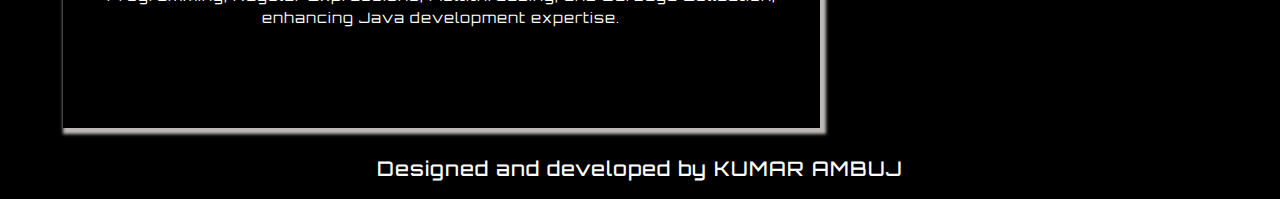
==== commit b007ba0a: "box shadow" ====
--- a/index.html
+++ b/index.html
@@ -957,7 +957,9 @@
         </div>
       </div>
     </section>
-
+    <section id="footer">
+      <div class="footer">Designed and developed by KUMAR AMBUJ</div>
+    </section>
     <!--Training-->
 
     <script src="index.js"></script>
--- a/index.css
+++ b/index.css
@@ -244,6 +244,7 @@
     color: white;
     padding: 5% 5%;
     object-fit: contain;
+    box-shadow: 10px 10px 5px grey;
 
   }
   .aboutMeChild21 img{
@@ -298,7 +299,7 @@
 .aboutMeMainText{
     text-align: center;
     font-family: 'Orbitron';
-    font-size: 1.5rem;
+    font-size: 1.8rem;
     font-weight: 650;
     letter-spacing: 1px;
     background-color: black;
@@ -385,7 +386,7 @@
 .project{
    
     
-    height: 92vh;
+    height: 100vh;
     width:98.5vw;
    
     display: flex;
@@ -416,6 +417,7 @@
     width:40%;
     top:5%;
     display: flex;
+    box-shadow: 7px 7px 3px grey;
 }
 
 .projectChild2{
@@ -432,6 +434,7 @@
     width:40%;
     top:5%;
     display: flex;
+    box-shadow: 7px 7px 3px grey;
 }
 .projectChild3{
     width:100%;
@@ -447,6 +450,7 @@
     width:40%;
     top:5%;
     display: flex;
+    box-shadow: 7px 7px 3px grey;
 }
 .projectChild4{
     width:100%;
@@ -462,6 +466,7 @@
     width:40%;
     top:5%;
     display: flex;
+    box-shadow: 7px 7px 3px grey;
 }
 .projectChild5{
     width:100%;
@@ -477,6 +482,7 @@
     width:40%;
     top:5%;
     display: flex;
+    box-shadow: 7px 7px 3px grey;
 }
 .projectChild6{
     width:100%;
@@ -493,6 +499,7 @@
     width:40%;
     top:5%;
     display: flex;
+    box-shadow: 7px 7px 3px grey;
 }
 .projectIconImage{
     width:25%;
@@ -761,6 +768,7 @@
     left:20%;
     top:5%;
     
+    
 
   }
   .achievementChild311{
@@ -839,7 +847,7 @@
 
 /*Experience*/
 .experience{
-height: 92vh;
+height: 98vh;
 width:98.5vw;
 
 display: flex;
@@ -856,14 +864,20 @@
 .experienceChild11{
   position: absolute;
   width:70%;
-  height:93%;
+  height:90%;
  /*outline: 1px solid red;*/
   left:7%;
-  top:3%;
-  background-image: url('./images/exp.jpg');
-  background-size: contain;
-  background-repeat: repeat;
-  
+  top:5%;
+  background-color: black;
+  box-shadow: 6px 6px 6px rgb(196, 194, 194);
+  
+}
+.experienceChild11:hover{
+  transform: scale(1.09);
+  box-shadow: 7px 7px 3px grey;
+  border: 1px solid white;
+  transition: 0.7s;
+  z-index: 2;
 }
 .experienceChild11 img{
   height:100%;
@@ -877,14 +891,20 @@
 .experienceChild21{
   position:absolute;
   width:70%;
-  height:93%;
+  height:90%;
   /*outline: 1px solid red;*/
   right:7%;
-  top:3%;
-  background-image: url('./images/exp.jpg');
-  background-size: contain;
-  background-repeat: repeat;
-  
+  top:7%;
+  background-color: black;
+  box-shadow: 6px 6px 6px rgb(196, 194, 194);
+  
+}
+.experienceChild21:hover{
+  transform: scale(1.09);
+  box-shadow: 7px 7px 3px grey;
+  border: 1px solid white;
+  transition: 0.7s;
+  z-index: 2;
 }
 .experienceChild3{
   /*outline: 1px solid red;*/
@@ -894,15 +914,22 @@
 .experienceChild31{
   position: absolute;
   width:70%;
-  height:93%;
+  height:90%;
   /*outline: 1px solid red;*/
   left:7%;
-  top:3%;
-  background-image: url('./images/exp.jpg');
-  background-size: contain;
-  background-repeat: repeat;
-  
-  
+  top:7%;
+  background-color: black;
+  box-shadow: 6px 6px 6px rgb(196, 194, 194);
+  
+  
+  
+}
+.experienceChild31:hover{
+  transform: scale(1.09);
+  box-shadow: 7px 7px 3px grey;
+  border: 1px solid white;
+  transition: 0.7s;
+  z-index: 2;
 }
 .experienceName{
  
@@ -938,7 +965,7 @@
 }
 
 .training{
-  height: 92vh;
+  height: 125vh;
   width:98.5vw;
   
   display: flex;
@@ -951,13 +978,14 @@
   position: relative;
   /*outline: 1px solid red;*/
   height:20%;
+  margin-top: 1%;
 
 }
 .trainingAlignment{
   position: absolute;
-  height:96%;
+  height:90%;
   width:60%;
-  top:2%;
+  top:5%;
   bottom: 2%;
   /*outline: 1px solid red;*/
  
@@ -966,6 +994,15 @@
 }
 .trainingChild11{
   left:5%;
+  box-shadow: 3px 3px 3px 3px  rgb(187, 184, 184);
+}
+.trainingChild11:hover{
+  transform: scale(1.12);
+  box-shadow: 7px 7px 3px grey;
+  transition: 0.7s;
+  z-index: 2;
+  border: 1px solid rgb(245, 238, 238);
+  
 }
 .trainingChild2{
   position: relative;
@@ -973,8 +1010,17 @@
   height:20%;
 
 }
+.trainingChild21:hover{
+  transform: scale(1.12);
+  box-shadow: 7px 7px 3px grey;
+  transition: 0.7s;
+  z-index: 2;
+  border: 1px solid rgb(252, 248, 248);
+  
+}
 .trainingChild21{
   left:20%;
+  box-shadow: 3px 3px 3px 3px  rgb(187, 184, 184);
 }
 .trainingChild3{
   position: relative;
@@ -984,6 +1030,15 @@
 }
 .trainingChild31{
   left:35%;
+  box-shadow: 3px 3px 3px 3px  rgb(187, 184, 184);
+}
+.trainingChild31:hover{
+  transform: scale(1.12);
+  box-shadow: 7px 7px 3px grey;
+  transition: 0.7s;
+  z-index: 2;
+  border: 1px solid rgb(241, 239, 239);
+  
 }
 .trainingChild4{
   position: relative;
@@ -993,6 +1048,15 @@
 }
 .trainingChild41{
   left:15%;
+  box-shadow: 3px 3px 3px 3px  rgb(187, 184, 184);
+}
+.trainingChild41:hover{
+  transform: scale(1.12);
+  box-shadow: 7px 7px 3px grey;
+  transition: 0.7s;
+  z-index: 2;
+  border: 1px solid rgb(241, 231, 231);
+  
 }
 .trainingChild5{
   position: relative;
@@ -1002,6 +1066,16 @@
 }
 .trainingChild51{
   left:5%;
+  box-shadow: 3px 3px 3px 3px  rgb(187, 184, 184);
+  margin-bottom: 5%;
+}
+.trainingChild51:hover{
+  transform: scale(1.12);
+  box-shadow: 7px 7px 3px grey;
+  transition: 0.7s;
+  z-index: 2;
+  border: 1px solid rgb(243, 239, 239);
+  
 }
 .trainingName{
   text-align: center;
@@ -1030,7 +1104,17 @@
 }
 /*Experience*/
 
-
+/*footer*/
+.footer{
+  background-color: black;
+  color:white;
+  font-family: 'Orbitron';
+  font-size: 20px;
+  font-weight: 500;
+  text-align: center;
+  padding:15px;
+  letter-spacing: 1px;
+}
   
 
 
